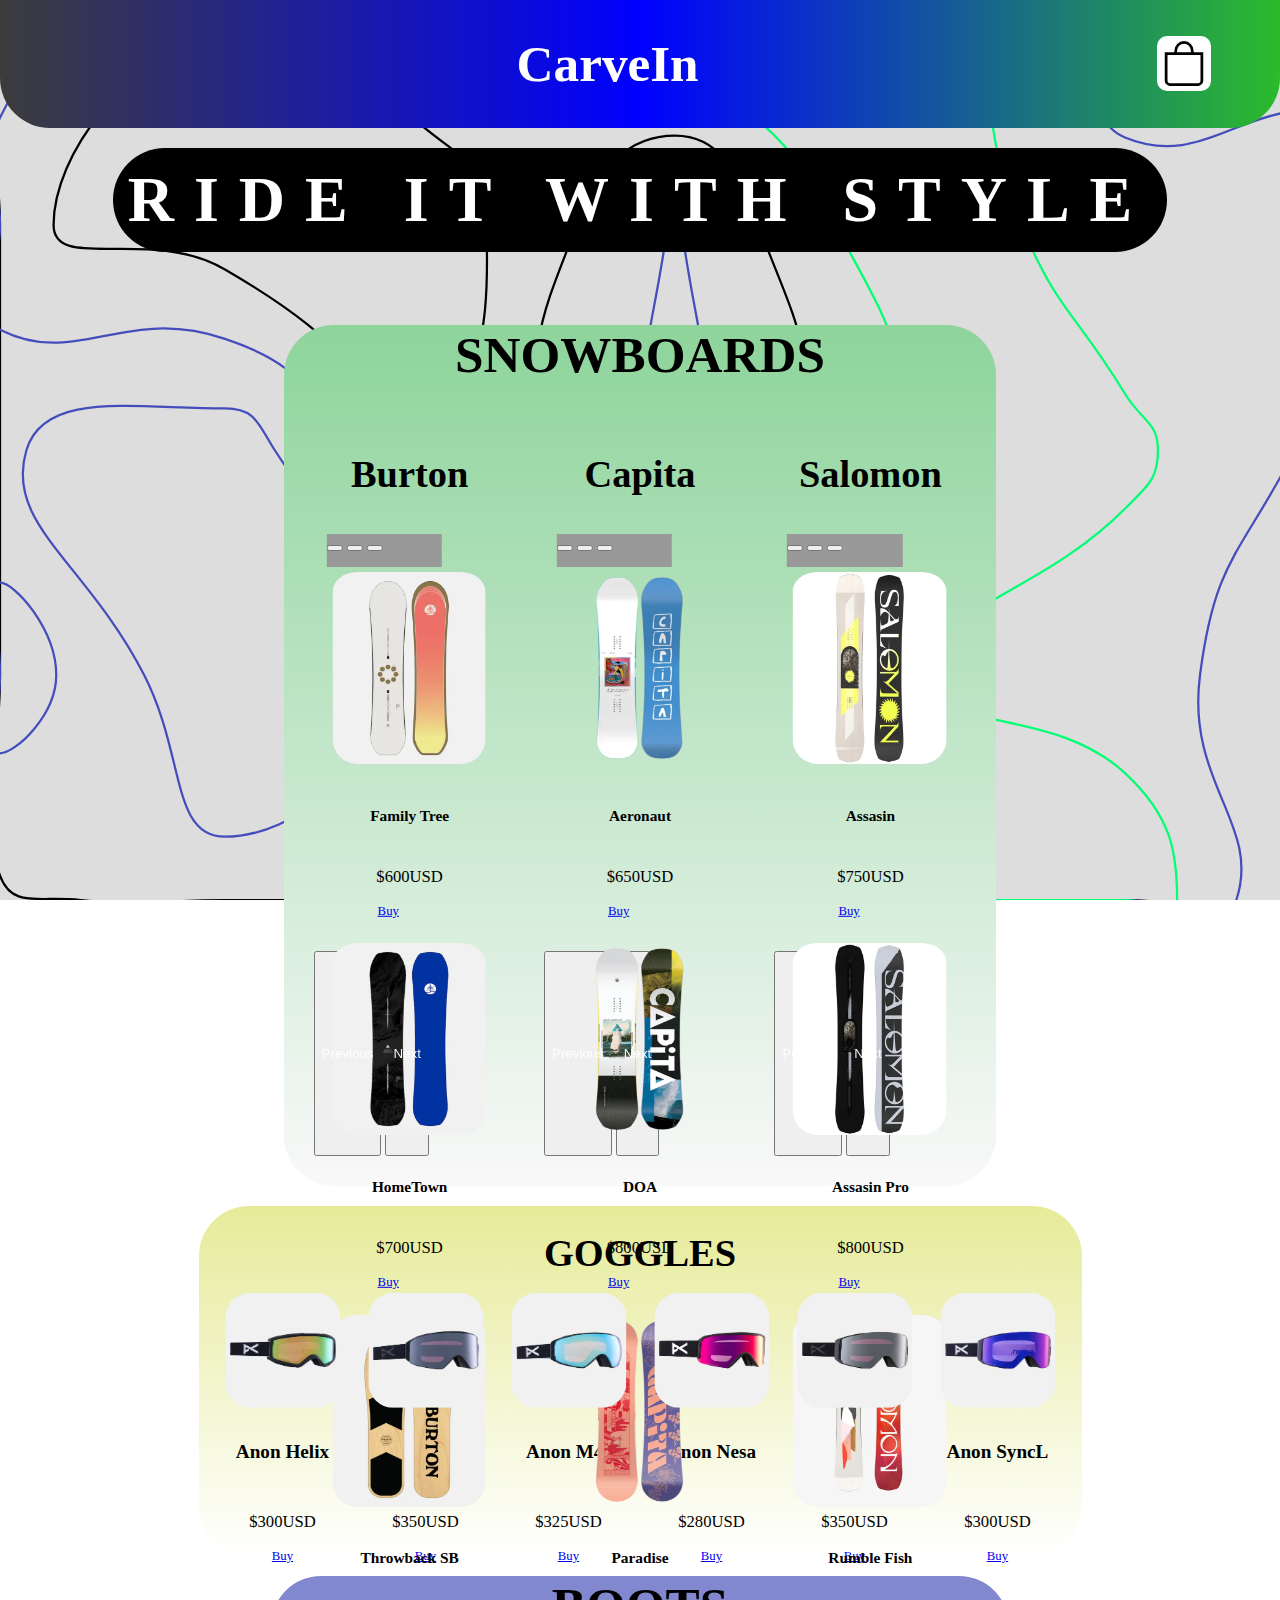
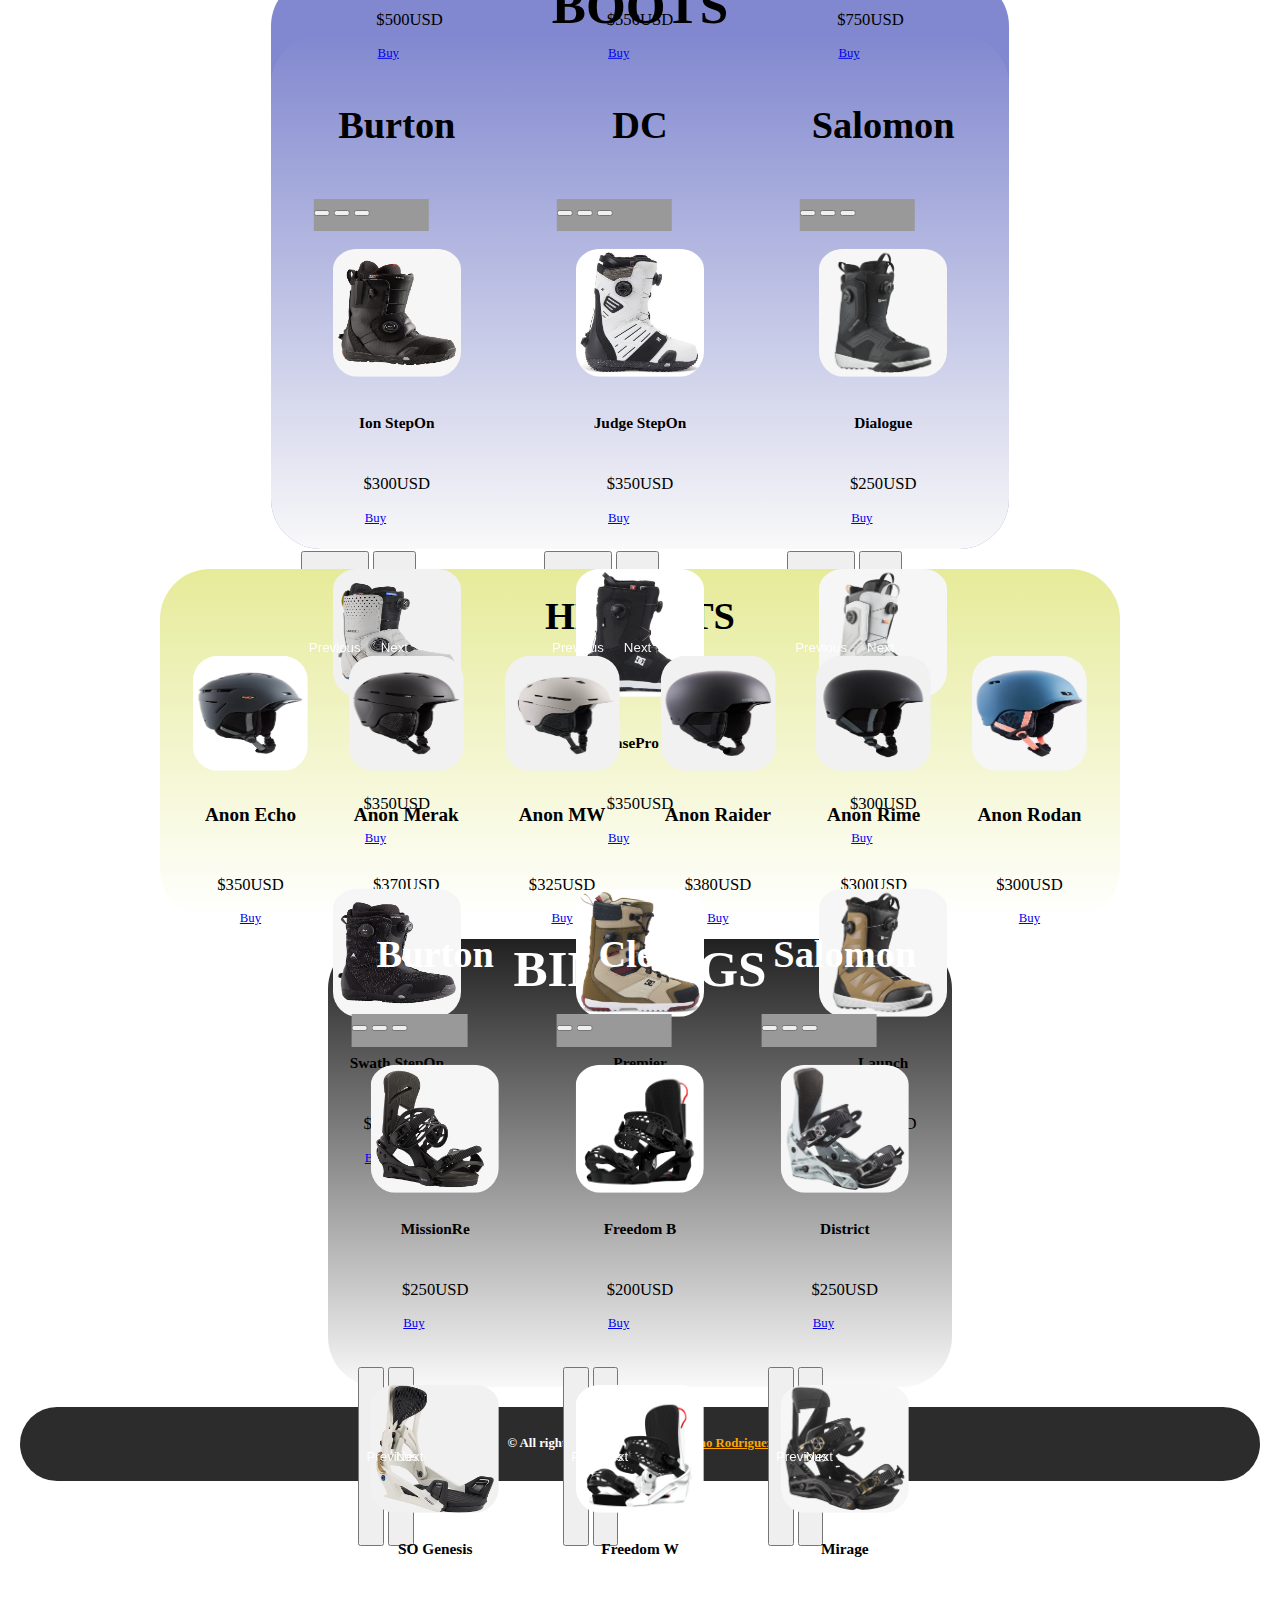
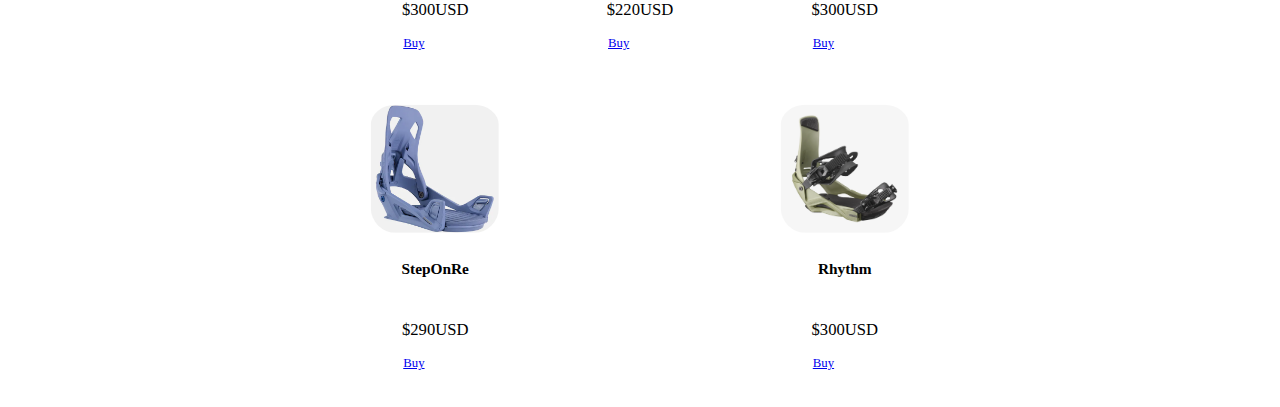
==== index.html @ 6661311c "Adittion of a cart price on cartInfo" ====
<!DOCTYPE html>
<html lang="en">
  <head>
    <meta charset="UTF-8" />
    <meta name="viewport" content="width=device-width, initial-scale=1.0" />
    <link href="https://cdn.jsdelivr.net/npm/bootstrap@5.3.2/dist/css/bootstrap.min.css" rel="stylesheet" integrity="sha384-T3c6CoIi6uLrA9TneNEoa7RxnatzjcDSCmG1MXxSR1GAsXEV/Dwwykc2MPK8M2HN" crossorigin="anonymous">
    <link rel="stylesheet" href="./css/style.css" />
    <title>CarveIn</title>
  </head>
  <body>
    <header>
      <h1>
        CarveIn
      </h1>
      <img id="cartBtn" type="button" src="images/icons/bag.svg" alt="">
      <div id="cartInfo" class="cart-container">
        <div>
          <h3>My Cart</h3>
          <h3 id="totalCartPrice"></h3>
          <button id="clearButton">Clear</button>
        </div>
        <ul id="cartList" class="carLst">
        </ul>
    </div>
    </header>

    <main>
      <h2 class="title">
        RIDE IT WITH STYLE
      </h2>
      <section class="snowboards">
        <h2>SNOWBOARDS</h2>
        <div class="brands">
          <div class="burtonSB">
            <h3>Burton</h3>
            <div id="carouselExampleIndicators" class="carousel slide">
              <div class="carousel-indicators">
                <button type="button" data-bs-target="#carouselExampleIndicators" data-bs-slide-to="0" class="active" aria-current="true" aria-label="Slide 1"></button>
                <button type="button" data-bs-target="#carouselExampleIndicators" data-bs-slide-to="1" aria-label="Slide 2"></button>
                <button type="button" data-bs-target="#carouselExampleIndicators" data-bs-slide-to="2" aria-label="Slide 3"></button>
              </div>
              <div class="carousel-inner">
                <div class="carousel-item active">
                  <div class="card" >
                    <img src="./images/Snowboards/Burton/burtonFamilyTreeGrillMaster.webp" class="card-img-top" alt="...">
                    <div class="card-body" id="Burton Family Tree Grill Master">
                      <h5 class="card-title">Family Tree</h5>
                      <p class="card-text" >$600USD</p>
                      <a href="#" class="btn btn-primary" onclick="addToCart(this)">Buy</a>
                    </div>
                  </div>
                </div>
                <div class="carousel-item">
                  <div class="card">
                    <img src="./images/Snowboards/Burton/burtonMysteryHometownHero.webp" class="card-img-top" alt="...">
                    <div class="card-body" id="Burton Mystery Hometown Hero">
                      <h5 class="card-title" >HomeTown</h5>
                      <p class="card-text" >$700USD</p>
                      <a href="#" class="btn btn-primary" onclick="addToCart(this)">Buy</a>
                    </div>
                  </div>
                </div>
                <div class="carousel-item">
                  <div class="card">
                    <img src="./images/Snowboards/Burton/burtonThrowbackSB.webp" class="card-img-top" alt="...">
                    <div class="card-body" id="Burton Throwback SB">
                      <h5 class="card-title">Throwback SB</h5>
                      <p class="card-text">$500USD</p>
                      <a href="#" class="btn btn-primary" onclick="addToCart(this)">Buy</a>
                    </div>
                  </div>
                </div>
              </div>
              <button class="carousel-control-prev" type="button" data-bs-target="#carouselExampleIndicators" data-bs-slide="prev">
                <span class="carousel-control-prev-icon" aria-hidden="true"></span>
                <span class="visually-hidden">Previous</span>
              </button>
              <button class="carousel-control-next" type="button" data-bs-target="#carouselExampleIndicators" data-bs-slide="next">
                <span class="carousel-control-next-icon" aria-hidden="true"></span>
                <span class="visually-hidden">Next</span>
              </button>
            </div>
          </div>
          <div class="capitaSB">
            <h3>Capita</h3>
            <div id="carouselExampleIndicators1" class="carousel slide">
              <div class="carousel-indicators">
                <button type="button" data-bs-target="#carouselExampleIndicators1" data-bs-slide-to="0" class="active" aria-current="true" aria-label="Slide 1"></button>
                <button type="button" data-bs-target="#carouselExampleIndicators1" data-bs-slide-to="1" aria-label="Slide 2"></button>
                <button type="button" data-bs-target="#carouselExampleIndicators1" data-bs-slide-to="2" aria-label="Slide 3"></button>
              </div>
              <div class="carousel-inner">
                <div class="carousel-item active">
                  <div class="card">
                    <img src="./images/Snowboards/Capita/capitaAeronaut.webp" class="card-img-top" alt="...">
                    <div class="card-body" id="Capita Aeronaut">
                      <h5 class="card-title">Aeronaut</h5>
                      <p class="card-text">$650USD</p>
                      <a href="#" class="btn btn-primary" onclick="addToCart(this)">Buy</a>
                    </div>
                  </div>
                </div>
                <div class="carousel-item">
                  <div class="card">
                    <img src="./images/Snowboards/Capita/capitaDOA.webp" class="card-img-top" alt="...">
                    <div class="card-body" id="Capita DOA">
                      <h5 class="card-title">DOA</h5>
                      <p class="card-text">$800USD</p>
                      <a href="#" class="btn btn-primary" onclick="addToCart(this)">Buy</a>
                    </div>
                  </div>
                </div>
                <div class="carousel-item">
                  <div class="card">
                    <img src="./images/Snowboards/Capita/capitaParadise.webp" class="card-img-top" alt="...">
                    <div class="card-body" id="Capita Paradise">
                      <h5 class="card-title">Paradise</h5>
                      <p class="card-text">$550USD</p>
                      <a href="#" class="btn btn-primary" onclick="addToCart(this)">Buy</a>
                    </div>
                  </div>
                </div>
              </div>
              <button class="carousel-control-prev" type="button" data-bs-target="#carouselExampleIndicators1" data-bs-slide="prev">
                <span class="carousel-control-prev-icon" aria-hidden="true"></span>
                <span class="visually-hidden">Previous</span>
              </button>
              <button class="carousel-control-next" type="button" data-bs-target="#carouselExampleIndicators1" data-bs-slide="next">
                <span class="carousel-control-next-icon" aria-hidden="true"></span>
                <span class="visually-hidden">Next</span>
              </button>
            </div>
          </div>
          <div class="salomonSB">
            <h3>Salomon</h3>
            <div id="carouselExampleIndicators2" class="carousel slide">
              <div class="carousel-indicators">
                <button type="button" data-bs-target="#carouselExampleIndicators2" data-bs-slide-to="0" class="active" aria-current="true" aria-label="Slide 1"></button>
                <button type="button" data-bs-target="#carouselExampleIndicators2" data-bs-slide-to="1" aria-label="Slide 2"></button>
                <button type="button" data-bs-target="#carouselExampleIndicators2" data-bs-slide-to="2" aria-label="Slide 3"></button>
              </div>
              <div class="carousel-inner">
                <div class="carousel-item active">
                  <div class="card">
                    <img src="./images/Snowboards/Salomon/salomonAssasin.webp" class="card-img-top" alt="...">
                    <div class="card-body" id="Salomon Assasin">
                      <h5 class="card-title">Assasin</h5>
                      <p class="card-text">$750USD</p>
                      <a href="#" class="btn btn-primary" onclick="addToCart(this)">Buy</a>
                    </div>
                  </div>
                </div>
                <div class="carousel-item">
                  <div class="card">
                    <img src="./images/Snowboards/Salomon/salomonAssasinPro.webp" class="card-img-top" alt="...">
                    <div class="card-body" id="Salomon Assasin Pro">
                      <h5 class="card-title">Assasin Pro</h5>
                      <p class="card-text">$800USD</p>
                      <a href="#" class="btn btn-primary" onclick="addToCart(this)">Buy</a>
                    </div>
                  </div>
                </div>
                <div class="carousel-item">
                  <div class="card">
                    <img src="./images/Snowboards/Salomon/salomonRumbleFish.webp" class="card-img-top" alt="...">
                    <div class="card-body" id="Salomon Rumble Fish">
                      <h5 class="card-title">Rumble Fish</h5>
                      <p class="card-text">$750USD</p>
                      <a href="#" class="btn btn-primary" onclick="addToCart(this)">Buy</a>
                    </div>
                  </div>
                </div>
              </div>
              <button class="carousel-control-prev" type="button" data-bs-target="#carouselExampleIndicators2" data-bs-slide="prev">
                <span class="carousel-control-prev-icon" aria-hidden="true"></span>
                <span class="visually-hidden">Previous</span>
              </button>
              <button class="carousel-control-next" type="button" data-bs-target="#carouselExampleIndicators2" data-bs-slide="next">
                <span class="carousel-control-next-icon" aria-hidden="true"></span>
                <span class="visually-hidden">Next</span>
              </button>
            </div>
          </div>
        </div>
        
      </section>

      <section class="goggles">
        <h2>GOGGLES</h2>
        <div class="brands">
          <div class="card">
            <img src="./images/Goggles/anonHelix.webp" class="card-img-top" alt="...">
            <div class="card-body" id="Anon Helix">
              <h5 class="card-title">Anon Helix</h5>
              <p class="card-text">$300USD</p>
              <a href="#" class="btn btn-primary" onclick="addToCart(this)">Buy</a>
            </div>
          </div>
          <div class="card">
            <img src="./images/Goggles/anonM4.webp" class="card-img-top" alt="...">
            <div class="card-body" id="Anon M4">
              <h5 class="card-title">Anon M4</h5>
              <p class="card-text">$350USD</p>
              <a href="#" class="btn btn-primary" onclick="addToCart(this)">Buy</a>
            </div>
          </div>
          <div class="card">
            <img src="./images/Goggles/anonM4s.webp" class="card-img-top" alt="...">
            <div class="card-body" id="Anon M4s">
              <h5 class="card-title">Anon M4s</h5>
              <p class="card-text">$325USD</p>
              <a href="#" class="btn btn-primary" onclick="addToCart(this)">Buy</a>
            </div>
          </div>
          <div class="card">
            <img src="./images/Goggles/anonNesa.webp" class="card-img-top" alt="...">
            <div class="card-body" id="Anon Nesa">
              <h5 class="card-title">Anon Nesa</h5>
              <p class="card-text">$280USD</p>
              <a href="#" class="btn btn-primary" onclick="addToCart(this)">Buy</a>
            </div>
          </div>
          <div class="card">
            <img src="./images/Goggles/anonSync.webp" class="card-img-top" alt="...">
            <div class="card-body" id="Anon Sync">
              <h5 class="card-title">Anon Sync</h5>
              <p class="card-text">$350USD</p>
              <a href="#" class="btn btn-primary" onclick="addToCart(this)">Buy</a>
            </div>
          </div>
          <div class="card">
            <img src="./images/Goggles/anonSyncLow.webp" class="card-img-top" alt="...">
            <div class="card-body" id="Anon SyncL">
              <h5 class="card-title">Anon SyncL</h5>
              <p class="card-text">$300USD</p>
              <a href="#" class="btn btn-primary" onclick="addToCart(this)">Buy</a>
            </div>
          </div>
        </div>
      </section>

      <section class="boots">
        <h2>BOOTS</h2>
        <div class="brands">
          <div class="burtonB">
            <h3>Burton</h3>
            <div id="carouselExampleIndicators3" class="carousel slide">
              <div class="carousel-indicators">
                <button type="button" data-bs-target="#carouselExampleIndicators3" data-bs-slide-to="0" class="active" aria-current="true" aria-label="Slide 1"></button>
                <button type="button" data-bs-target="#carouselExampleIndicators3" data-bs-slide-to="1" aria-label="Slide 2"></button>
                <button type="button" data-bs-target="#carouselExampleIndicators3" data-bs-slide-to="2" aria-label="Slide 3"></button>
              </div>
              <div class="carousel-inner">
                <div class="carousel-item active">
                  <div class="card">
                    <img src="./images/Boots/Burton/burtonIonStepOn.webp" class="card-img-top" alt="...">
                    <div class="card-body" id="Burton Ion StepOn">
                      <h5 class="card-title">Ion StepOn</h5>
                      <p class="card-text">$300USD</p>
                      <a href="#" class="btn btn-primary" onclick="addToCart(this)">Buy</a>
                    </div>
                  </div>
                </div>
                <div class="carousel-item">
                  <div class="card">
                    <img src="./images/Boots/Burton/burtonPhotonStepOn.webp" class="card-img-top" alt="...">
                    <div class="card-body" id="Burton Photon StepOn">
                      <h5 class="card-title">Photon SO</h5>
                      <p class="card-text">$350USD</p>
                      <a href="#" class="btn btn-primary" onclick="addToCart(this)">Buy</a>
                    </div>
                  </div>
                </div>
                <div class="carousel-item">
                  <div class="card">
                    <img src="./images/Boots/Burton/burtonSwathStepOn.webp" class="card-img-top" alt="...">
                    <div class="card-body" id="Burton Swath StepOn">
                      <h5 class="card-title">Swath StepOn</h5>
                      <p class="card-text">$290USD</p>
                      <a href="#" class="btn btn-primary" onclick="addToCart(this)">Buy</a>
                    </div>
                  </div>
                </div>
              </div>
              <button class="carousel-control-prev" type="button" data-bs-target="#carouselExampleIndicators3" data-bs-slide="prev">
                <span class="carousel-control-prev-icon" aria-hidden="true"></span>
                <span class="visually-hidden">Previous</span>
              </button>
              <button class="carousel-control-next" type="button" data-bs-target="#carouselExampleIndicators3" data-bs-slide="next">
                <span class="carousel-control-next-icon" aria-hidden="true"></span>
                <span class="visually-hidden">Next</span>
              </button>
            </div>
          </div>
          <div class="dcB">
            <h3>DC</h3>
            <div id="carouselExampleIndicators5" class="carousel slide">
              <div class="carousel-indicators">
                <button type="button" data-bs-target="#carouselExampleIndicators5" data-bs-slide-to="0" class="active" aria-current="true" aria-label="Slide 1"></button>
                <button type="button" data-bs-target="#carouselExampleIndicators5" data-bs-slide-to="1" aria-label="Slide 2"></button>
                <button type="button" data-bs-target="#carouselExampleIndicators5" data-bs-slide-to="2" aria-label="Slide 3"></button>
              </div>
              <div class="carousel-inner">
                <div class="carousel-item active">
                  <div class="card">
                    <img src="./images/Boots/DC/dcJudgeStepOn.jpg" class="card-img-top" alt="...">
                    <div class="card-body" id="DC Judge StepOn">
                      <h5 class="card-title">Judge StepOn</h5>
                      <p class="card-text">$350USD</p>
                      <a href="#" class="btn btn-primary" onclick="addToCart(this)">Buy</a>
                    </div>
                  </div>
                </div>
                <div class="carousel-item">
                  <div class="card">
                    <img src="./images/Boots/DC/dcPhaseProStepOn.jpg" class="card-img-top" alt="...">
                    <div class="card-body" id="DC PhasePro StepOn">
                      <h5 class="card-title">PhasePro SO</h5>
                      <p class="card-text">$350USD</p>
                      <a href="#" class="btn btn-primary" onclick="addToCart(this)">Buy</a>
                    </div>
                  </div>
                </div>
                <div class="carousel-item">
                  <div class="card">
                    <img src="./images/Boots/DC/dcPremierHybrid.jpg" class="card-img-top" alt="...">
                    <div class="card-body" id="DC Premier Hybrid">
                      <h5 class="card-title">Premier</h5>
                      <p class="card-text">$300USD</p>
                      <a href="#" class="btn btn-primary" onclick="addToCart(this)">Buy</a>
                    </div>
                  </div>
                </div>
              </div>
              <button class="carousel-control-prev" type="button" data-bs-target="#carouselExampleIndicators5" data-bs-slide="prev">
                <span class="carousel-control-prev-icon" aria-hidden="true"></span>
                <span class="visually-hidden">Previous</span>
              </button>
              <button class="carousel-control-next" type="button" data-bs-target="#carouselExampleIndicators5" data-bs-slide="next">
                <span class="carousel-control-next-icon" aria-hidden="true"></span>
                <span class="visually-hidden">Next</span>
              </button>
            </div>
          </div>
          <div class="salomonB">
            <h3>Salomon</h3>
            <div id="carouselExampleIndicators6" class="carousel slide">
              <div class="carousel-indicators">
                <button type="button" data-bs-target="#carouselExampleIndicators6" data-bs-slide-to="0" class="active" aria-current="true" aria-label="Slide 1"></button>
                <button type="button" data-bs-target="#carouselExampleIndicators6" data-bs-slide-to="1" aria-label="Slide 2"></button>
                <button type="button" data-bs-target="#carouselExampleIndicators6" data-bs-slide-to="2" aria-label="Slide 3"></button>
              </div>
              <div class="carousel-inner">
                <div class="carousel-item active">
                  <div class="card" >
                    <img src="./images/Boots/Salomon/salomonDialogue.webp" class="card-img-top" alt="...">
                    <div class="card-body" id="Salomon Dialogue">
                      <h5 class="card-title">Dialogue</h5>
                      <p class="card-text">$250USD</p>
                      <a href="#" class="btn btn-primary" onclick="addToCart(this)">Buy</a>
                    </div>
                  </div>
                </div>
                <div class="carousel-item">
                  <div class="card">
                    <img src="./images/Boots/Salomon/salomonDialogueDual.webp" class="card-img-top" alt="...">
                    <div class="card-body" id="Salomon Dialogue Dual">
                      <h5 class="card-title">Dialogue Dual</h5>
                      <p class="card-text">$300USD</p>
                      <a href="#" class="btn btn-primary" onclick="addToCart(this)">Buy</a>
                    </div>
                  </div>
                </div>
                <div class="carousel-item">
                  <div class="card">
                    <img src="./images/Boots/Salomon/salomonLaunch.webp" class="card-img-top" alt="...">
                    <div class="card-body" id="Salomon Launch">
                      <h5 class="card-title">Launch</h5>
                      <p class="card-text">$350USD</p>
                      <a href="#" class="btn btn-primary" onclick="addToCart(this)">Buy</a>
                    </div>
                  </div>
                </div>
              </div>
              <button class="carousel-control-prev" type="button" data-bs-target="#carouselExampleIndicators6" data-bs-slide="prev">
                <span class="carousel-control-prev-icon" aria-hidden="true"></span>
                <span class="visually-hidden">Previous</span>
              </button>
              <button class="carousel-control-next" type="button" data-bs-target="#carouselExampleIndicators6" data-bs-slide="next">
                <span class="carousel-control-next-icon" aria-hidden="true"></span>
                <span class="visually-hidden">Next</span>
              </button>
            </div>
          </div>
        </div>
      </section>

      <section class="helmets">
        <h2>HELMETS</h2>
        <div class="brands">
          <div class="card">
            <img src="./images/Helmets/anonEcho.webp" class="card-img-top" alt="...">
            <div class="card-body" id="Anon Echo">
              <h5 class="card-title">Anon Echo</h5>
              <p class="card-text">$350USD</p>
              <a href="#" class="btn btn-primary" onclick="addToCart(this)">Buy</a>
            </div>
          </div>
          <div class="card">
            <img src="./images/Helmets/anonMerak.webp" class="card-img-top" alt="...">
            <div class="card-body" id="Anon Merak">
              <h5 class="card-title">Anon Merak</h5>
              <p class="card-text">$370USD</p>
              <a href="#" class="btn btn-primary" onclick="addToCart(this)">Buy</a>
            </div>
          </div>
          <div class="card">
            <img src="./images/Helmets/anonMerakWavecel.webp" class="card-img-top" alt="...">
            <div class="card-body" id="Anon Merak Wavecel">
              <h5 class="card-title">Anon MW</h5>
              <p class="card-text">$325USD</p>
              <a href="#" class="btn btn-primary" onclick="addToCart(this)">Buy</a>
            </div>
          </div>
          <div class="card">
            <img src="./images/Helmets/anonRaider.webp" class="card-img-top" alt="...">
            <div class="card-body" id="Anon Raider">
              <h5 class="card-title">Anon Raider</h5>
              <p class="card-text">$380USD</p>
              <a href="#" class="btn btn-primary" onclick="addToCart(this)">Buy</a>
            </div>
          </div>
          <div class="card">
            <img src="./images/Helmets/anonRime.webp" class="card-img-top" alt="...">
            <div class="card-body" id="Anon Rime">
              <h5 class="card-title">Anon Rime</h5>
              <p class="card-text">$300USD</p>
              <a href="#" class="btn btn-primary" onclick="addToCart(this)">Buy</a>
            </div>
          </div>
          <div class="card">
            <img src="./images/Helmets/anonRodan.webp" class="card-img-top" alt="...">
            <div class="card-body" id="Anon Rodan">
              <h5 class="card-title">Anon Rodan</h5>
              <p class="card-text">$300USD</p>
              <a href="#" class="btn btn-primary" onclick="addToCart(this)">Buy</a>
            </div>
          </div>
        </div>
      </section>

      <section class="bindings">
        <h2>BINDINGS</h2>
        <div class="brands">
          <div class="burtonBi">
            <h3>Burton</h3>
            <div id="carouselExampleIndicators7" class="carousel slide">
              <div class="carousel-indicators">
                <button type="button" data-bs-target="#carouselExampleIndicators7" data-bs-slide-to="0" class="active" aria-current="true" aria-label="Slide 1"></button>
                <button type="button" data-bs-target="#carouselExampleIndicators7" data-bs-slide-to="1" aria-label="Slide 2"></button>
                <button type="button" data-bs-target="#carouselExampleIndicators7" data-bs-slide-to="2" aria-label="Slide 3"></button>
              </div>
              <div class="carousel-inner">
                <div class="carousel-item active">
                  <div class="card">
                    <img src="./images/Bindings/Burton/burtonMissionRe.webp" class="card-img-top" alt="...">
                    <div class="card-body" id="Burton MissionRe">
                      <h5 class="card-title">MissionRe</h5>
                      <p class="card-text">$250USD</p>
                      <a href="#" class="btn btn-primary" onclick="addToCart(this)">Buy</a>
                    </div>
                  </div>
                </div>
                <div class="carousel-item">
                  <div class="card">
                    <img src="./images/Bindings/Burton/burtonStepOnGenesis.webp" class="card-img-top" alt="...">
                    <div class="card-body" id="Burton StepOn Genesis">
                      <h5 class="card-title">SO Genesis</h5>
                      <p class="card-text">$300USD</p>
                      <a href="#" class="btn btn-primary" onclick="addToCart(this)">Buy</a>
                    </div>
                  </div>
                </div>
                <div class="carousel-item">
                  <div class="card" >
                    <img src="./images/Bindings/Burton/burtonStepOnRe.webp" class="card-img-top" alt="...">
                    <div class="card-body" id="Burton StepOn Re">
                      <h5 class="card-title">StepOnRe</h5>
                      <p class="card-text">$290USD</p>
                      <a href="#" class="btn btn-primary" onclick="addToCart(this)">Buy</a>
                    </div>
                  </div>
                </div>
              </div>
              <button class="carousel-control-prev" type="button" data-bs-target="#carouselExampleIndicators7" data-bs-slide="prev">
                <span class="carousel-control-prev-icon" aria-hidden="true"></span>
                <span class="visually-hidden">Previous</span>
              </button>
              <button class="carousel-control-next" type="button" data-bs-target="#carouselExampleIndicators7" data-bs-slide="next">
                <span class="carousel-control-next-icon" aria-hidden="true"></span>
                <span class="visually-hidden">Next</span>
              </button>
            </div>
          </div>
          <div class="clewBi">
            <h3>Clew</h3>
            <div id="carouselExampleIndicators8" class="carousel slide">
              <div class="carousel-indicators">
                <button type="button" data-bs-target="#carouselExampleIndicators8" data-bs-slide-to="0" class="active" aria-current="true" aria-label="Slide 1"></button>
                <button type="button" data-bs-target="#carouselExampleIndicators8" data-bs-slide-to="1" aria-label="Slide 2"></button>
              </div>
              <div class="carousel-inner">
                <div class="carousel-item active">
                  <div class="card">
                    <img src="./images/Bindings/Clew/clewFreedomBlack.webp" class="card-img-top" alt="...">
                    <div class="card-body" id="Clew Freedom Black">
                      <h5 class="card-title">Freedom B</h5>
                      <p class="card-text">$200USD</p>
                      <a href="#" class="btn btn-primary" onclick="addToCart(this)">Buy</a>
                    </div>
                  </div>
                </div>
                <div class="carousel-item">
                  <div class="card">
                    <img src="./images/Bindings/Clew/clewFreedomWhite.webp" class="card-img-top" alt="...">
                    <div class="card-body" id="Clew Freedom White">
                      <h5 class="card-title">Freedom W</h5>
                      <p class="card-text">$220USD</p>
                      <a href="#" class="btn btn-primary" onclick="addToCart(this)">Buy</a>
                    </div>
                  </div>
                </div>
              </div>
              <button class="carousel-control-prev" type="button" data-bs-target="#carouselExampleIndicators8" data-bs-slide="prev">
                <span class="carousel-control-prev-icon" aria-hidden="true"></span>
                <span class="visually-hidden">Previous</span>
              </button>
              <button class="carousel-control-next" type="button" data-bs-target="#carouselExampleIndicators8" data-bs-slide="next">
                <span class="carousel-control-next-icon" aria-hidden="true"></span>
                <span class="visually-hidden">Next</span>
              </button>
            </div>
          </div>
          <div class="salomonBi">
            <h3>Salomon</h3>
            <div id="carouselExampleIndicators9" class="carousel slide">
              <div class="carousel-indicators">
                <button type="button" data-bs-target="#carouselExampleIndicators9" data-bs-slide-to="0" class="active" aria-current="true" aria-label="Slide 1"></button>
                <button type="button" data-bs-target="#carouselExampleIndicators9" data-bs-slide-to="1" aria-label="Slide 2"></button>
                <button type="button" data-bs-target="#carouselExampleIndicators9" data-bs-slide-to="2" aria-label="Slide 3"></button>
              </div>
              <div class="carousel-inner">
                <div class="carousel-item active">
                  <div class="card" >
                    <img src="./images/Bindings/Salomon/salomonDistrict.webp" class="card-img-top" alt="...">
                    <div class="card-body" id="Salomon District">
                      <h5 class="card-title">District</h5>
                      <p class="card-text">$250USD</p>
                      <a href="#" class="btn btn-primary" onclick="addToCart(this)">Buy</a>
                    </div>
                  </div>
                </div>
                <div class="carousel-item">
                  <div class="card">
                    <img src="./images/Bindings/Salomon/salomonMirage.webp" class="card-img-top" alt="...">
                    <div class="card-body" id="Salomon Mirage">
                      <h5 class="card-title">Mirage</h5>
                      <p class="card-text">$300USD</p>
                      <a href="#" class="btn btn-primary" onclick="addToCart(this)">Buy</a>
                    </div>
                  </div>
                </div>
                <div class="carousel-item">
                  <div class="card">
                    <img src="./images/Bindings/Salomon/salomonRhythm.webp" class="card-img-top" alt="...">
                    <div class="card-body" id="Salomon Rhythm">
                      <h5 class="card-title">Rhythm</h5>
                      <p class="card-text">$300USD</p>
                      <a href="#" class="btn btn-primary" onclick="addToCart(this)">Buy</a>
                    </div>
                  </div>
                </div>
              </div>
              <button class="carousel-control-prev" type="button" data-bs-target="#carouselExampleIndicators9" data-bs-slide="prev">
                <span class="carousel-control-prev-icon" aria-hidden="true"></span>
                <span class="visually-hidden">Previous</span>
              </button>
              <button class="carousel-control-next" type="button" data-bs-target="#carouselExampleIndicators9" data-bs-slide="next">
                <span class="carousel-control-next-icon" aria-hidden="true"></span>
                <span class="visually-hidden">Next</span>
              </button>
            </div>
          </div>
        </div>
      </section>
    </main>

    <footer>
      <div>
        <h6>© All rights reserved 2024, <a href="https://www.instagram.com/guille.rod.11/"> Guillermo Rodriguez</a></h6>
      </div>
      
    </footer>
    
    <script src="https://cdn.jsdelivr.net/npm/bootstrap@5.3.2/dist/js/bootstrap.bundle.min.js" integrity="sha384-C6RzsynM9kWDrMNeT87bh95OGNyZPhcTNXj1NW7RuBCsyN/o0jlpcV8Qyq46cDfL" crossorigin="anonymous"></script>
    <script src="./js/index.js"></script>
  </body>
</html>
---- css/style.css ----
body {
  margin: 0;
  padding: 0;
  box-sizing: border-box;
  background: url("../../images/circles.svg");
  background-attachment: fixed;
  background-size: cover;
}
body header {
  border-bottom-left-radius: 50px;
  border-bottom-right-radius: 50px;
  background: linear-gradient(to left, rgb(43, 187, 43), blue, rgb(60, 60, 60));
  display: flex;
  flex-direction: row;
  justify-content: center;
  align-items: center;
  flex-wrap: nowrap;
  gap: 10px;
}
body header h1 {
  text-align: center;
  font-size: 4vw;
  color: white;
}
body header img {
  background-color: white;
  border-radius: 10px;
  padding: 5px;
  transform: translateX(35vw);
  width: 3.5vw;
  height: 3.5vw;
}
body header .cart-container {
  z-index: 9999;
  position: fixed;
  overflow-y: scroll;
  box-shadow: 0 0 10px rgba(0, 0, 0, 0.1);
  transform: translate(30vw, 10.5vw);
  border-radius: 25px;
  background-color: rgb(175, 174, 174);
  width: 350px;
  height: 15vw;
  display: flex;
  flex-direction: column;
  justify-content: center;
  align-items: center;
  flex-wrap: nowrap;
  gap: 2px;
  display: none;
}
body header .cart-container div {
  display: flex;
  flex-direction: row;
  justify-content: space-between;
  align-items: center;
  flex-wrap: nowrap;
  gap: 10px;
  padding: 10px;
}
body header .cart-container div button {
  border-radius: 10px;
  border-style: groove;
  background-color: black;
  color: white;
  font-weight: bolder;
  border-color: white;
  padding: 5px;
}
body header .cart-container ul {
  padding-left: 10px;
  padding-right: 10px;
  list-style-type: none;
}
body main {
  display: flex;
  flex-direction: column;
  justify-content: center;
  align-items: center;
  flex-wrap: nowrap;
  gap: 20px;
}
body main .title {
  margin-top: 20px;
  letter-spacing: 20px;
  font-size: 5vw;
  color: white;
  background-color: black;
  border-radius: 100px;
  padding: 15px;
}
body main .snowboards {
  background: linear-gradient(rgb(141, 212, 155), rgb(249, 249, 249));
  border-radius: 50px;
}
body main .snowboards h2 {
  text-align: center;
  font-size: 4vw;
  margin: 0px;
}
body main .snowboards .brands {
  display: flex;
  flex-direction: row;
  justify-content: center;
  align-items: center;
  flex-wrap: nowrap;
  gap: 3vw;
  padding: 30px;
  border-radius: 50px;
}
body main .snowboards .brands .burtonSB, body main .snowboards .brands .salomonSB, body main .snowboards .brands .capitaSB {
  display: flex;
  flex-direction: column;
  justify-content: center;
  align-items: center;
  flex-wrap: nowrap;
  gap: 0px;
}
body main .snowboards .brands .burtonSB h3, body main .snowboards .brands .salomonSB h3, body main .snowboards .brands .capitaSB h3 {
  justify-content: center;
  font-size: 3vw;
}
body main .snowboards .brands .burtonSB .carousel, body main .snowboards .brands .salomonSB .carousel, body main .snowboards .brands .capitaSB .carousel {
  align-items: center;
}
body main .snowboards .brands .burtonSB .carousel .carousel-control-next, body main .snowboards .brands .burtonSB .carousel .carousel-control-prev, body main .snowboards .brands .salomonSB .carousel .carousel-control-next, body main .snowboards .brands .salomonSB .carousel .carousel-control-prev, body main .snowboards .brands .capitaSB .carousel .carousel-control-next, body main .snowboards .brands .capitaSB .carousel .carousel-control-prev {
  height: 15vw;
}
body main .snowboards .brands .burtonSB .carousel .carousel-control-next span, body main .snowboards .brands .burtonSB .carousel .carousel-control-prev span, body main .snowboards .brands .salomonSB .carousel .carousel-control-next span, body main .snowboards .brands .salomonSB .carousel .carousel-control-prev span, body main .snowboards .brands .capitaSB .carousel .carousel-control-next span, body main .snowboards .brands .capitaSB .carousel .carousel-control-prev span {
  filter: invert(200%);
}
body main .snowboards .brands .burtonSB .carousel .carousel-indicators, body main .snowboards .brands .salomonSB .carousel .carousel-indicators, body main .snowboards .brands .capitaSB .carousel .carousel-indicators {
  transform: translateX(1vw);
  bottom: 7.8vw;
  background-color: #999;
  width: 9vw;
  height: 1vw;
  padding-bottom: 20px;
}
body main .snowboards .brands .burtonSB .carousel .carousel-inner, body main .snowboards .brands .salomonSB .carousel .carousel-inner, body main .snowboards .brands .capitaSB .carousel .carousel-inner {
  width: 15vw;
  height: 25vw;
}
body main .snowboards .brands .burtonSB .carousel .carousel-inner .carousel-item .card, body main .snowboards .brands .salomonSB .carousel .carousel-inner .carousel-item .card, body main .snowboards .brands .capitaSB .carousel .carousel-inner .carousel-item .card {
  width: auto;
  height: 25vw;
  border-radius: 25px;
  gap: 5px;
}
body main .snowboards .brands .burtonSB .carousel .carousel-inner .carousel-item .card img, body main .snowboards .brands .salomonSB .carousel .carousel-inner .carousel-item .card img, body main .snowboards .brands .capitaSB .carousel .carousel-inner .carousel-item .card img {
  width: 12vw;
  height: 15vw;
  border-radius: 25px;
  padding-top: 5px;
  transform: translateX(1.45vw);
}
body main .snowboards .brands .burtonSB .carousel .carousel-inner .carousel-item .card .card-body, body main .snowboards .brands .salomonSB .carousel .carousel-inner .carousel-item .card .card-body, body main .snowboards .brands .capitaSB .carousel .carousel-inner .carousel-item .card .card-body {
  display: flex;
  flex-direction: column;
  justify-content: center;
  align-items: center;
  flex-wrap: nowrap;
  gap: auto;
}
body main .snowboards .brands .burtonSB .carousel .carousel-inner .carousel-item .card .card-body .card-title, body main .snowboards .brands .salomonSB .carousel .carousel-inner .carousel-item .card .card-body .card-title, body main .snowboards .brands .capitaSB .carousel .carousel-inner .carousel-item .card .card-body .card-title {
  font-size: 1.2vw;
  text-align: center;
}
body main .snowboards .brands .burtonSB .carousel .carousel-inner .carousel-item .card .card-body .card-text, body main .snowboards .brands .salomonSB .carousel .carousel-inner .carousel-item .card .card-body .card-text, body main .snowboards .brands .capitaSB .carousel .carousel-inner .carousel-item .card .card-body .card-text {
  font-size: 1.3vw;
}
body main .snowboards .brands .burtonSB .carousel .carousel-inner .carousel-item .card .card-body .btn, body main .snowboards .brands .salomonSB .carousel .carousel-inner .carousel-item .card .card-body .btn, body main .snowboards .brands .capitaSB .carousel .carousel-inner .carousel-item .card .card-body .btn {
  font-size: 1vw;
  width: 5vw;
  align-items: center;
}
body main .bindings {
  background: linear-gradient(rgb(33, 33, 33), rgb(249, 249, 249));
  border-radius: 50px;
  width: auto;
  height: 32vw;
}
body main .bindings h2 {
  color: white;
  text-align: center;
  font-size: 4vw;
  margin: 0px;
}
body main .bindings .brands {
  display: flex;
  flex-direction: row;
  justify-content: center;
  align-items: center;
  flex-wrap: nowrap;
  gap: 4vw;
  padding: 30px;
  border-radius: 50px;
  background: transparent;
  width: auto;
  height: 20vw;
  transform: translateY(5vw);
}
body main .bindings .brands .burtonBi, body main .bindings .brands .clewBi, body main .bindings .brands .salomonBi {
  display: flex;
  flex-direction: column;
  justify-content: center;
  align-items: center;
  flex-wrap: nowrap;
  gap: 0px;
}
body main .bindings .brands .burtonBi h3, body main .bindings .brands .clewBi h3, body main .bindings .brands .salomonBi h3 {
  color: white;
  justify-content: center;
  font-size: 3vw;
}
body main .bindings .brands .burtonBi .carousel, body main .bindings .brands .clewBi .carousel, body main .bindings .brands .salomonBi .carousel {
  align-items: center;
}
body main .bindings .brands .burtonBi .carousel .carousel-control-next, body main .bindings .brands .burtonBi .carousel .carousel-control-prev, body main .bindings .brands .clewBi .carousel .carousel-control-next, body main .bindings .brands .clewBi .carousel .carousel-control-prev, body main .bindings .brands .salomonBi .carousel .carousel-control-next, body main .bindings .brands .salomonBi .carousel .carousel-control-prev {
  width: 2vw;
  height: 12vw;
}
body main .bindings .brands .burtonBi .carousel .carousel-control-next span, body main .bindings .brands .burtonBi .carousel .carousel-control-prev span, body main .bindings .brands .clewBi .carousel .carousel-control-next span, body main .bindings .brands .clewBi .carousel .carousel-control-prev span, body main .bindings .brands .salomonBi .carousel .carousel-control-next span, body main .bindings .brands .salomonBi .carousel .carousel-control-prev span {
  filter: invert(200%);
}
body main .bindings .brands .burtonBi .carousel .carousel-indicators, body main .bindings .brands .clewBi .carousel .carousel-indicators, body main .bindings .brands .salomonBi .carousel .carousel-indicators {
  transform: translateX(-0.5vw);
  bottom: 11vw;
  padding-bottom: 20px;
  background-color: #999;
  width: 9vw;
  height: 1vw;
}
body main .bindings .brands .burtonBi .carousel .carousel-inner, body main .bindings .brands .clewBi .carousel .carousel-inner, body main .bindings .brands .salomonBi .carousel .carousel-inner {
  width: 12vw;
  height: 25vw;
}
body main .bindings .brands .burtonBi .carousel .carousel-inner .carousel-item .card, body main .bindings .brands .clewBi .carousel .carousel-inner .carousel-item .card, body main .bindings .brands .salomonBi .carousel .carousel-inner .carousel-item .card {
  width: 12vw;
  height: 22vw;
  gap: 20px;
  border-radius: 25px;
}
body main .bindings .brands .burtonBi .carousel .carousel-inner .carousel-item .card img, body main .bindings .brands .clewBi .carousel .carousel-inner .carousel-item .card img, body main .bindings .brands .salomonBi .carousel .carousel-inner .carousel-item .card img {
  border-radius: 25px;
  width: 10vw;
  height: 10vw;
  transform: translate(1vw, 1vw);
  padding-top: 5px;
  object-fit: cover;
}
body main .bindings .brands .burtonBi .carousel .carousel-inner .carousel-item .card .card-body, body main .bindings .brands .clewBi .carousel .carousel-inner .carousel-item .card .card-body, body main .bindings .brands .salomonBi .carousel .carousel-inner .carousel-item .card .card-body {
  display: flex;
  flex-direction: column;
  justify-content: center;
  align-items: center;
  flex-wrap: nowrap;
  gap: auto;
  transform: translateY(10px);
}
body main .bindings .brands .burtonBi .carousel .carousel-inner .carousel-item .card .card-body .card-title, body main .bindings .brands .clewBi .carousel .carousel-inner .carousel-item .card .card-body .card-title, body main .bindings .brands .salomonBi .carousel .carousel-inner .carousel-item .card .card-body .card-title {
  font-size: 1.2vw;
  text-align: center;
}
body main .bindings .brands .burtonBi .carousel .carousel-inner .carousel-item .card .card-body .card-text, body main .bindings .brands .clewBi .carousel .carousel-inner .carousel-item .card .card-body .card-text, body main .bindings .brands .salomonBi .carousel .carousel-inner .carousel-item .card .card-body .card-text {
  font-size: 1.3vw;
}
body main .bindings .brands .burtonBi .carousel .carousel-inner .carousel-item .card .card-body .btn, body main .bindings .brands .clewBi .carousel .carousel-inner .carousel-item .card .card-body .btn, body main .bindings .brands .salomonBi .carousel .carousel-inner .carousel-item .card .card-body .btn {
  font-size: 1vw;
  width: 5vw;
  align-items: center;
}
body main .boots {
  background-color: rgb(129, 136, 207);
  border-radius: 50px;
}
body main .boots h2 {
  text-align: center;
  font-size: 4vw;
  margin: 0px;
}
body main .boots .brands {
  background: linear-gradient(rgb(129, 136, 207), rgb(249, 249, 249));
  display: flex;
  flex-direction: row;
  justify-content: center;
  align-items: center;
  flex-wrap: nowrap;
  gap: 4vw;
  padding: 30px;
  border-radius: 50px;
}
body main .boots .brands .burtonB, body main .boots .brands .salomonB, body main .boots .brands .dcB {
  display: flex;
  flex-direction: column;
  justify-content: center;
  align-items: center;
  flex-wrap: nowrap;
  gap: 1vw;
}
body main .boots .brands .burtonB h3, body main .boots .brands .salomonB h3, body main .boots .brands .dcB h3 {
  justify-content: center;
  font-size: 3vw;
}
body main .boots .brands .burtonB .carousel, body main .boots .brands .salomonB .carousel, body main .boots .brands .dcB .carousel {
  width: 15vw;
  height: 22vw;
  align-items: center;
}
body main .boots .brands .burtonB .carousel .carousel-control-next, body main .boots .brands .burtonB .carousel .carousel-control-prev, body main .boots .brands .salomonB .carousel .carousel-control-next, body main .boots .brands .salomonB .carousel .carousel-control-prev, body main .boots .brands .dcB .carousel .carousel-control-next, body main .boots .brands .dcB .carousel .carousel-control-prev {
  height: 15vw;
}
body main .boots .brands .burtonB .carousel .carousel-control-next span, body main .boots .brands .burtonB .carousel .carousel-control-prev span, body main .boots .brands .salomonB .carousel .carousel-control-next span, body main .boots .brands .salomonB .carousel .carousel-control-prev span, body main .boots .brands .dcB .carousel .carousel-control-next span, body main .boots .brands .dcB .carousel .carousel-control-prev span {
  filter: invert(200%);
}
body main .boots .brands .burtonB .carousel .carousel-indicators, body main .boots .brands .salomonB .carousel .carousel-indicators, body main .boots .brands .dcB .carousel .carousel-indicators {
  width: 9vw;
  height: 1vw;
  transform: translateX(1vw);
  bottom: 7.5vw;
  padding-bottom: 20px;
  background-color: #999;
}
body main .boots .brands .burtonB .carousel .carousel-inner, body main .boots .brands .salomonB .carousel .carousel-inner, body main .boots .brands .dcB .carousel .carousel-inner {
  width: 15vw;
  height: 25vw;
}
body main .boots .brands .burtonB .carousel .carousel-inner .carousel-item .card, body main .boots .brands .salomonB .carousel .carousel-inner .carousel-item .card, body main .boots .brands .dcB .carousel .carousel-inner .carousel-item .card {
  width: auto;
  height: 22vw;
  border-radius: 25px;
  gap: 5px;
}
body main .boots .brands .burtonB .carousel .carousel-inner .carousel-item .card img, body main .boots .brands .salomonB .carousel .carousel-inner .carousel-item .card img, body main .boots .brands .dcB .carousel .carousel-inner .carousel-item .card img {
  border-radius: 25px;
  width: 10vw;
  height: 10vw;
  transform: translate(2.5vw, 1vw);
  padding-top: 5px;
}
body main .boots .brands .burtonB .carousel .carousel-inner .carousel-item .card .card-body, body main .boots .brands .salomonB .carousel .carousel-inner .carousel-item .card .card-body, body main .boots .brands .dcB .carousel .carousel-inner .carousel-item .card .card-body {
  display: flex;
  flex-direction: column;
  justify-content: center;
  align-items: center;
  flex-wrap: nowrap;
  gap: 0px;
  transform: translateY(20px);
}
body main .boots .brands .burtonB .carousel .carousel-inner .carousel-item .card .card-body .card-title, body main .boots .brands .salomonB .carousel .carousel-inner .carousel-item .card .card-body .card-title, body main .boots .brands .dcB .carousel .carousel-inner .carousel-item .card .card-body .card-title {
  font-size: 1.2vw;
  text-align: center;
}
body main .boots .brands .burtonB .carousel .carousel-inner .carousel-item .card .card-body .card-text, body main .boots .brands .salomonB .carousel .carousel-inner .carousel-item .card .card-body .card-text, body main .boots .brands .dcB .carousel .carousel-inner .carousel-item .card .card-body .card-text {
  font-size: 1.3vw;
}
body main .boots .brands .burtonB .carousel .carousel-inner .carousel-item .card .card-body .btn, body main .boots .brands .salomonB .carousel .carousel-inner .carousel-item .card .card-body .btn, body main .boots .brands .dcB .carousel .carousel-inner .carousel-item .card .card-body .btn {
  font-size: 1vw;
  width: 5vw;
  align-items: center;
}
body main .goggles, body main .helmets {
  display: flex;
  flex-direction: flex;
  justify-content: center;
  align-items: center;
  flex-wrap: nowrap;
  gap: auto;
  flex-direction: column;
  background: linear-gradient(rgb(230, 235, 153), white);
  padding: 20px;
  border-radius: 50px;
}
body main .goggles h2, body main .helmets h2 {
  text-align: center;
  font-size: 3vw;
  margin: 5px;
}
body main .goggles .brands, body main .helmets .brands {
  display: flex;
  flex-direction: row;
  justify-content: center;
  align-items: center;
  flex-wrap: nowrap;
  gap: 15px;
  flex-direction: row;
}
body main .goggles .brands .card, body main .helmets .brands .card {
  border-radius: 25px;
  gap: 10px;
  width: 10vw;
  height: 20vw;
}
body main .goggles .brands .card img, body main .helmets .brands .card img {
  border-radius: 25px;
  width: 9vw;
  height: 9vw;
  transform: translate(0.5vw, 0.5vw);
}
body main .goggles .brands .card .card-body, body main .helmets .brands .card .card-body {
  display: flex;
  flex-direction: column;
  justify-content: center;
  align-items: center;
  flex-wrap: nowrap;
  gap: auto;
  padding: 10px;
}
body main .goggles .brands .card .card-body .card-title, body main .helmets .brands .card .card-body .card-title {
  font-size: 1.5vw;
  text-align: center;
}
body main .goggles .brands .card .card-body .card-text, body main .helmets .brands .card .card-body .card-text {
  font-size: 1.3vw;
}
body main .goggles .brands .card .card-body .btn, body main .helmets .brands .card .card-body .btn {
  font-size: 1vw;
  align-items: center;
}
body footer div {
  border-radius: 100px;
  border-width: 3px;
  background-color: rgb(44, 44, 44);
  margin: 20px;
  display: flex;
  justify-content: center;
  align-content: center;
}
body footer div h6 {
  font-size: 1vw;
  color: white;
  text-align: center;
}
body footer div h6 a {
  text-decoration-color: orange;
  color: orange;
}

@media only screen and (max-width: 1399.99px) {
  body main .snowboards .brands .burtonSB .carousel .carousel-control-next, body main .snowboards .brands .burtonSB .carousel .carousel-control-prev, body main .snowboards .brands .salomonSB .carousel .carousel-control-next, body main .snowboards .brands .salomonSB .carousel .carousel-control-prev, body main .snowboards .brands .capitaSB .carousel .carousel-control-next, body main .snowboards .brands .capitaSB .carousel .carousel-control-prev {
    height: 16vw;
  }
  body main .snowboards .brands .burtonSB .carousel .carousel-indicators, body main .snowboards .brands .salomonSB .carousel .carousel-indicators, body main .snowboards .brands .capitaSB .carousel .carousel-indicators {
    bottom: 10vw;
  }
  body main .snowboards .brands .burtonSB .carousel .carousel-inner, body main .snowboards .brands .salomonSB .carousel .carousel-inner, body main .snowboards .brands .capitaSB .carousel .carousel-inner {
    width: 15vw;
    height: 30vw;
  }
  body main .snowboards .brands .burtonSB .carousel .carousel-inner .carousel-item .card, body main .snowboards .brands .salomonSB .carousel .carousel-inner .carousel-item .card, body main .snowboards .brands .capitaSB .carousel .carousel-inner .carousel-item .card {
    width: auto;
    height: 29vw;
  }
  body main .snowboards .brands .burtonSB .carousel .carousel-inner .carousel-item .card .card-body, body main .snowboards .brands .salomonSB .carousel .carousel-inner .carousel-item .card .card-body, body main .snowboards .brands .capitaSB .carousel .carousel-inner .carousel-item .card .card-body {
    transform: translateY(1vw);
  }
  body main .bindings {
    height: 35vw;
  }
  body main .bindings .brands .burtonBi .carousel, body main .bindings .brands .clewBi .carousel, body main .bindings .brands .salomonBi .carousel {
    align-items: center;
  }
  body main .bindings .brands .burtonBi .carousel .carousel-control-next, body main .bindings .brands .burtonBi .carousel .carousel-control-prev, body main .bindings .brands .clewBi .carousel .carousel-control-next, body main .bindings .brands .clewBi .carousel .carousel-control-prev, body main .bindings .brands .salomonBi .carousel .carousel-control-next, body main .bindings .brands .salomonBi .carousel .carousel-control-prev {
    width: 2vw;
    height: 14vw;
  }
  body main .bindings .brands .burtonBi .carousel .carousel-indicators, body main .bindings .brands .clewBi .carousel .carousel-indicators, body main .bindings .brands .salomonBi .carousel .carousel-indicators {
    bottom: 10vw;
  }
  body main .bindings .brands .burtonBi .carousel .carousel-inner, body main .bindings .brands .clewBi .carousel .carousel-inner, body main .bindings .brands .salomonBi .carousel .carousel-inner {
    width: 12vw;
    height: 25vw;
  }
  body main .bindings .brands .burtonBi .carousel .carousel-inner .carousel-item .card, body main .bindings .brands .clewBi .carousel .carousel-inner .carousel-item .card, body main .bindings .brands .salomonBi .carousel .carousel-inner .carousel-item .card {
    width: 12vw;
    height: 25vw;
  }
  body main .boots {
    background-color: rgb(129, 136, 207);
    border-radius: 50px;
  }
  body main .boots h2 {
    text-align: center;
    font-size: 4vw;
    margin: 0px;
  }
  body main .boots .brands {
    background: linear-gradient(rgb(129, 136, 207), rgb(249, 249, 249));
    display: flex;
    flex-direction: row;
    justify-content: center;
    align-items: center;
    flex-wrap: nowrap;
    gap: 4vw;
    padding: 30px;
    border-radius: 50px;
  }
  body main .boots .brands .burtonB .carousel, body main .boots .brands .salomonB .carousel, body main .boots .brands .dcB .carousel {
    width: 15vw;
    height: 25vw;
  }
  body main .boots .brands .burtonB .carousel .carousel-control-next, body main .boots .brands .burtonB .carousel .carousel-control-prev, body main .boots .brands .salomonB .carousel .carousel-control-next, body main .boots .brands .salomonB .carousel .carousel-control-prev, body main .boots .brands .dcB .carousel .carousel-control-next, body main .boots .brands .dcB .carousel .carousel-control-prev {
    height: 15vw;
  }
  body main .boots .brands .burtonB .carousel .carousel-indicators, body main .boots .brands .salomonB .carousel .carousel-indicators, body main .boots .brands .dcB .carousel .carousel-indicators {
    bottom: 10vw;
  }
  body main .boots .brands .burtonB .carousel .carousel-inner, body main .boots .brands .salomonB .carousel .carousel-inner, body main .boots .brands .dcB .carousel .carousel-inner {
    width: 15vw;
    height: 25vw;
  }
  body main .boots .brands .burtonB .carousel .carousel-inner .carousel-item .card, body main .boots .brands .salomonB .carousel .carousel-inner .carousel-item .card, body main .boots .brands .dcB .carousel .carousel-inner .carousel-item .card {
    width: auto;
    height: 25vw;
  }
  body main .boots .brands .burtonB .carousel .carousel-inner .carousel-item .card .card-body, body main .boots .brands .salomonB .carousel .carousel-inner .carousel-item .card .card-body, body main .boots .brands .dcB .carousel .carousel-inner .carousel-item .card .card-body {
    display: flex;
    flex-direction: column;
    justify-content: center;
    align-items: center;
    flex-wrap: nowrap;
    gap: 0px;
  }
  body main .helmets .brands .card {
    border-radius: 25px;
    gap: 10px;
    width: 11vw;
    height: 20vw;
  }
  body main .helmets .brands .card img {
    transform: translate(1vw, 1vw);
  }
  body main .helmets .brands .card .card-body {
    display: flex;
    flex-direction: column;
    justify-content: center;
    align-items: center;
    flex-wrap: nowrap;
    gap: auto;
    padding: 10px;
  }
  body main .goggles .brands .card img {
    transform: translate(0.5vw, 1vw);
  }
}
@media only screen and (max-width: 1199.99px) {
  body main .goggles {
    gap: 20px;
  }
  body main .goggles .brands .card {
    width: 12vw;
    height: 24vw;
  }
  body main .goggles .brands .card img {
    transform: translate(0.5vw, 1.5vw);
    width: 11vw;
    height: 11vw;
  }
  body main .goggles .brands .card .card-body {
    width: 12vw;
    height: 24vw;
  }
  body main .helmets {
    gap: 20px;
  }
  body main .helmets .brands .card {
    width: 12vw;
    height: 22vw;
  }
  body main .helmets .brands .card img {
    width: 10vw;
    height: 10vw;
  }
  body main .helmets .brands .card .card-body {
    width: 12vw;
    height: 22vw;
  }
  body main .bindings {
    height: 38vw;
  }
  body main .bindings .brands .burtonBi .carousel .carousel-indicators, body main .bindings .brands .clewBi .carousel .carousel-indicators, body main .bindings .brands .salomonBi .carousel .carousel-indicators {
    transform: translate(1vw, 1vw);
  }
  body main .bindings .brands .burtonBi .carousel .carousel-inner, body main .bindings .brands .clewBi .carousel .carousel-inner, body main .bindings .brands .salomonBi .carousel .carousel-inner {
    width: 15vw;
  }
  body main .bindings .brands .burtonBi .carousel .carousel-inner .carousel-item .card, body main .bindings .brands .clewBi .carousel .carousel-inner .carousel-item .card, body main .bindings .brands .salomonBi .carousel .carousel-inner .carousel-item .card {
    width: 15vw;
  }
  body main .bindings .brands .burtonBi .carousel .carousel-inner .carousel-item .card img, body main .bindings .brands .clewBi .carousel .carousel-inner .carousel-item .card img, body main .bindings .brands .salomonBi .carousel .carousel-inner .carousel-item .card img {
    transform: translate(2vw, 0.5vw);
    width: 11vw;
    height: 11vw;
  }
  body main .bindings .brands .burtonBi .carousel .carousel-inner .carousel-item .card .card-body .card-title, body main .bindings .brands .clewBi .carousel .carousel-inner .carousel-item .card .card-body .card-title, body main .bindings .brands .salomonBi .carousel .carousel-inner .carousel-item .card .card-body .card-title {
    font-size: 1.5vw;
  }
}

/*# sourceMappingURL=style.css.map */
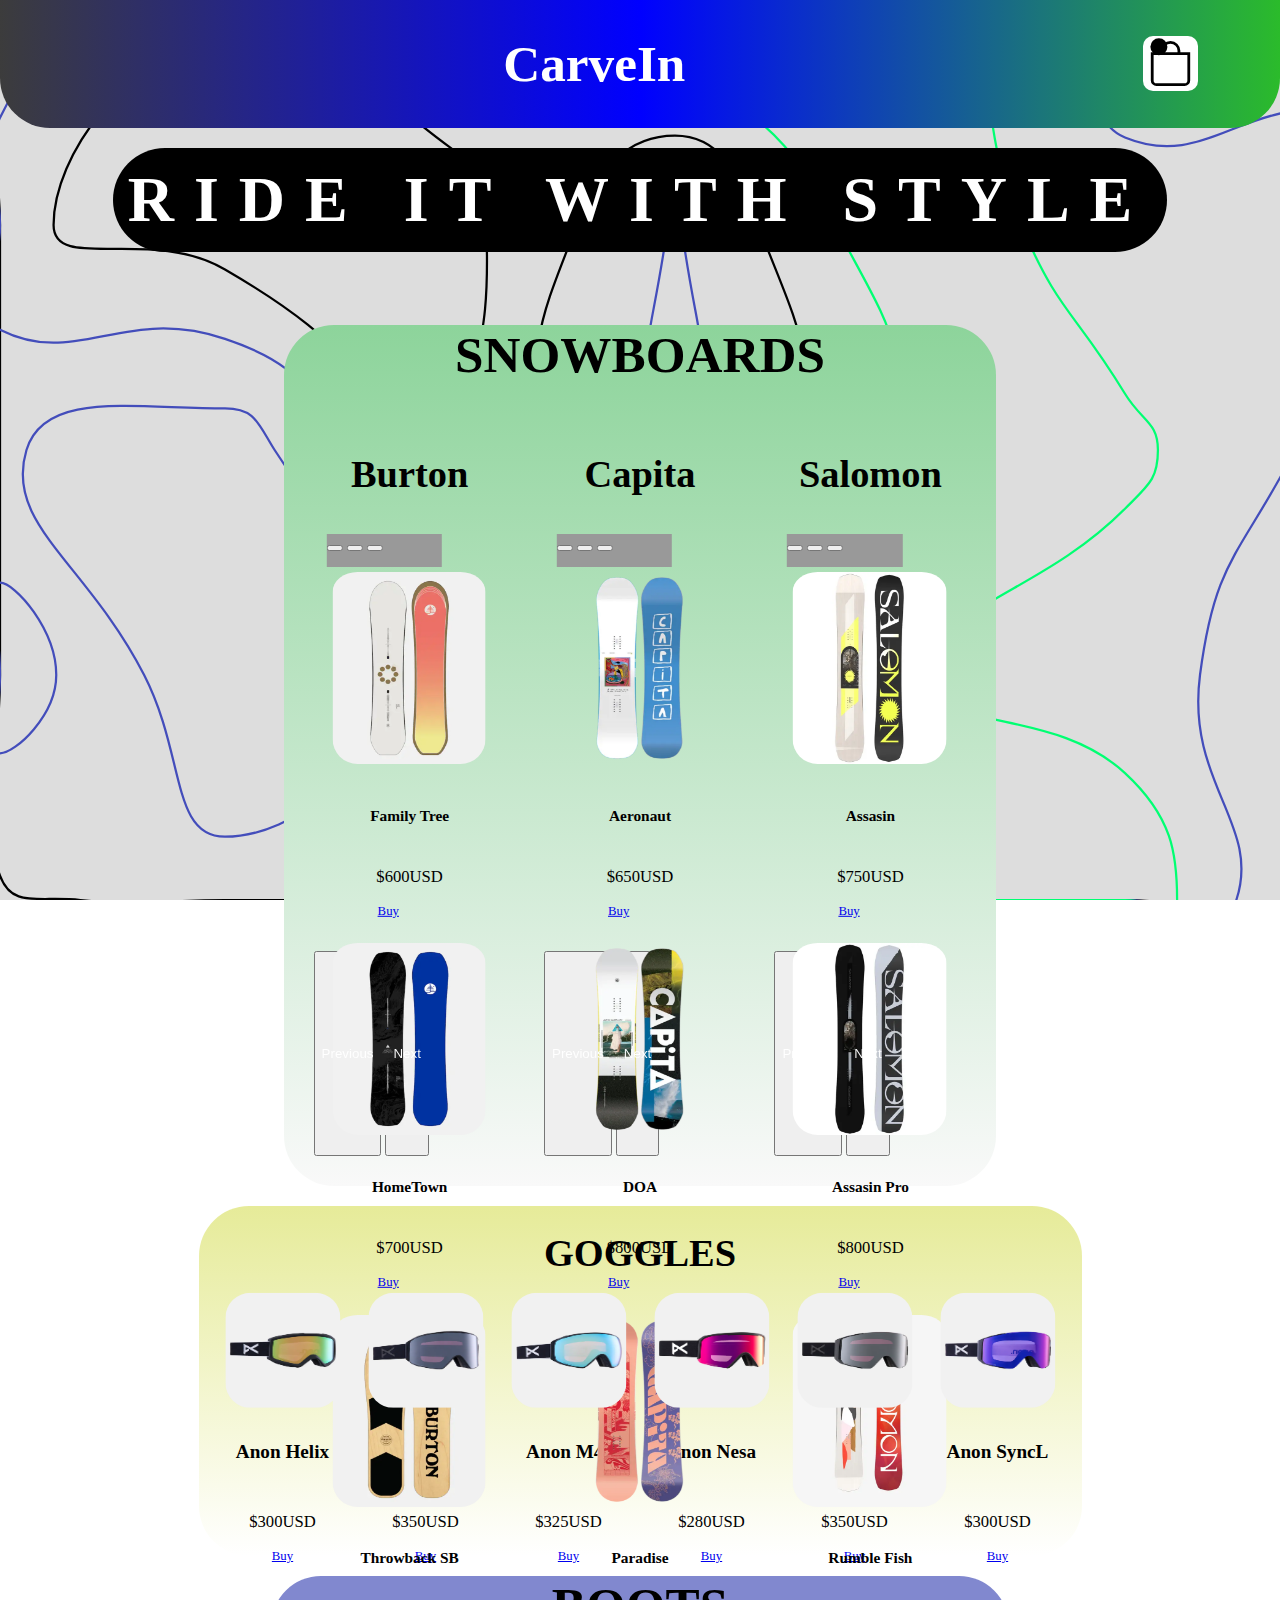
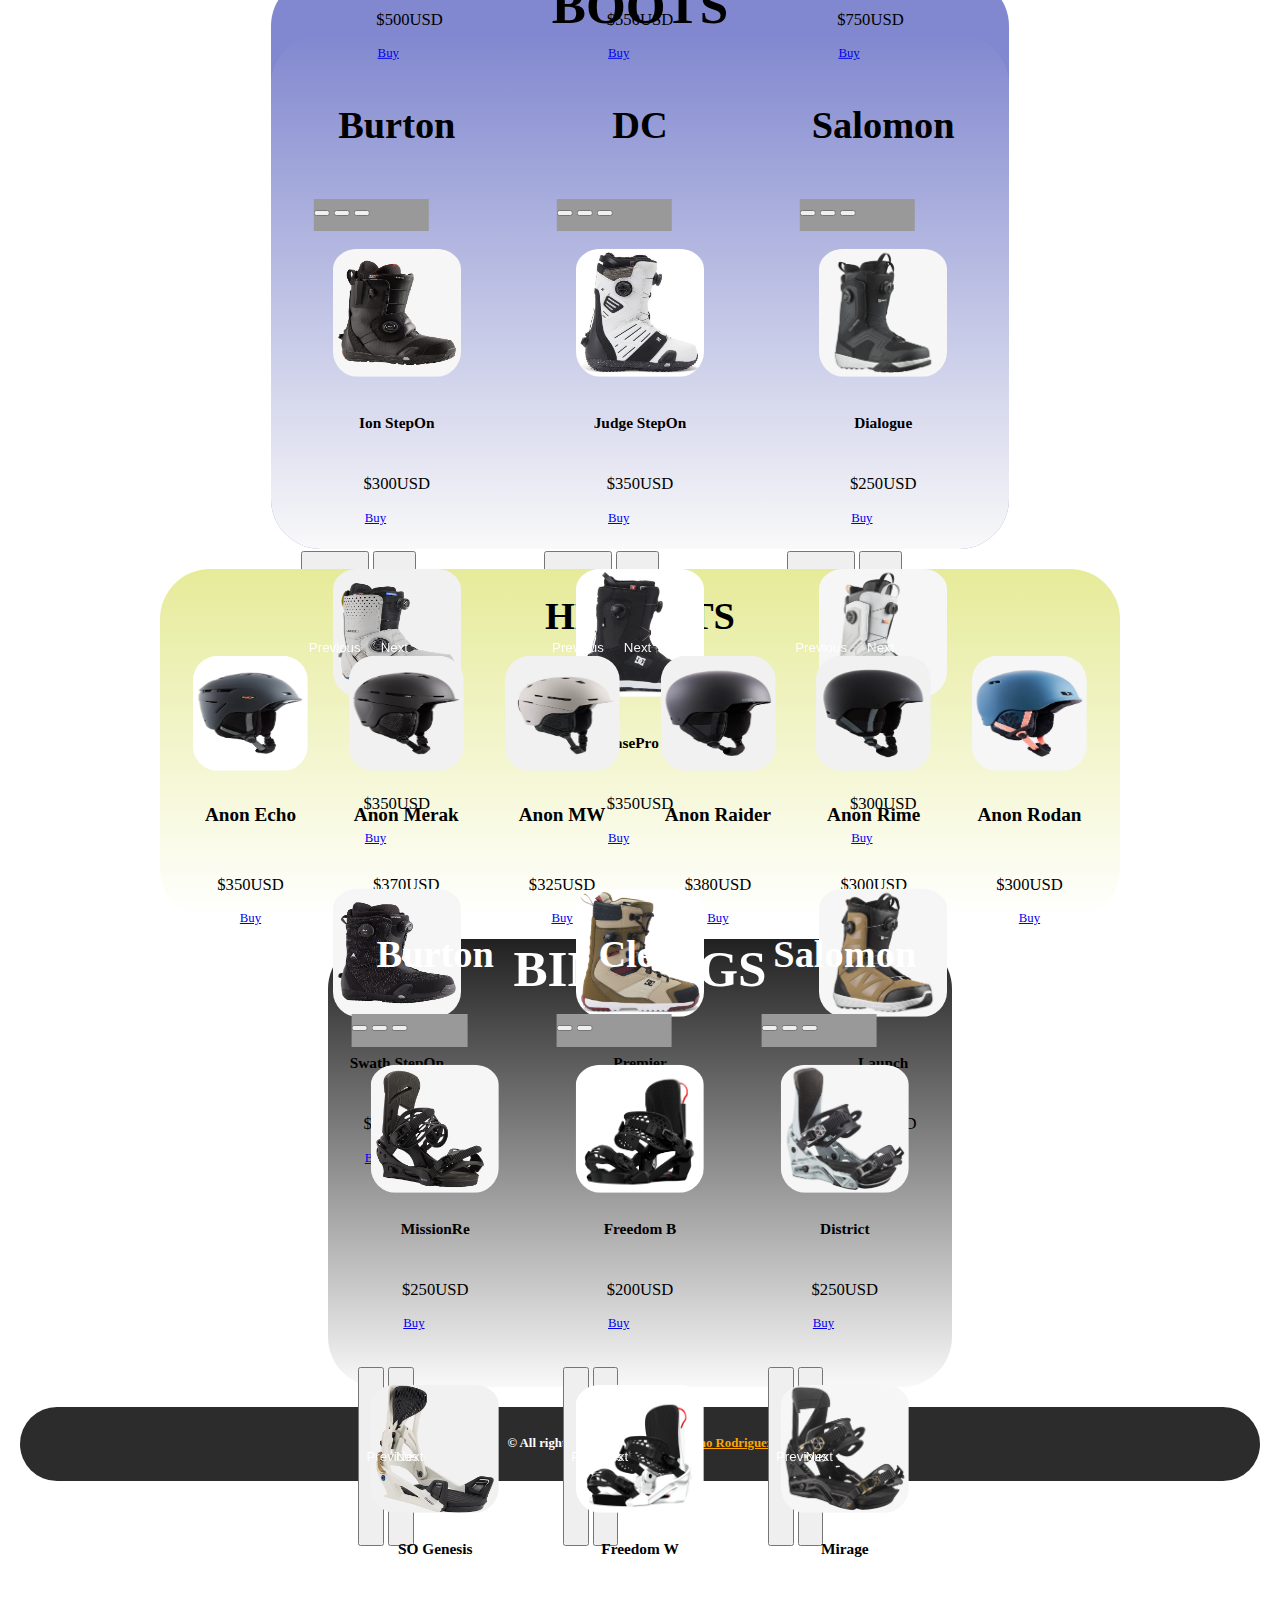
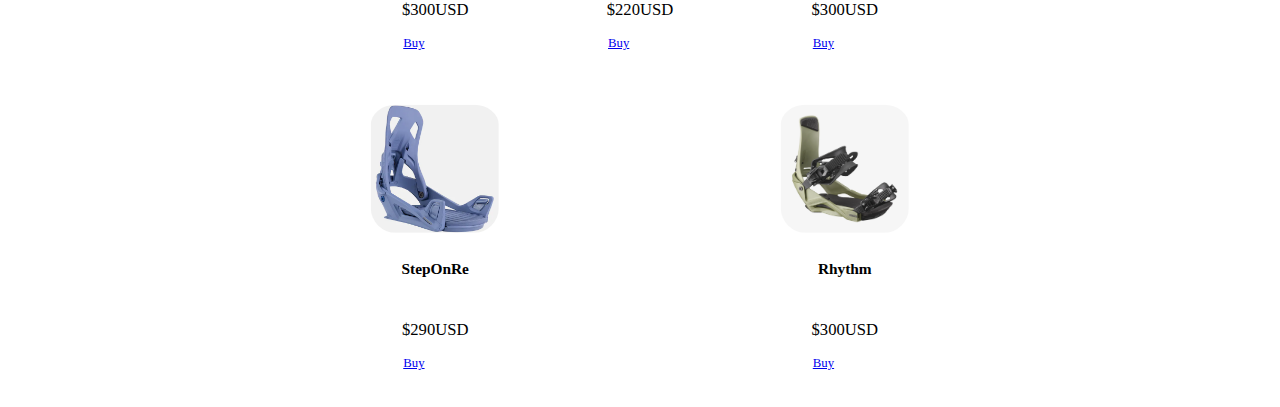
==== commit d8f5e04f: "Addition of a count span for the length of the cart next to the cart icon" ====
--- a/index.html
+++ b/index.html
@@ -13,6 +13,7 @@
         CarveIn
       </h1>
       <img id="cartBtn" type="button" src="images/icons/bag.svg" alt="">
+      <span class="spanInfo"><h6 id="cartLength">0</h6></span>
       <div id="cartInfo" class="cart-container">
         <div>
           <h3>My Cart</h3>
@@ -24,11 +25,11 @@
     </div>
     </header>
 
-    <main>
-      <h2 class="title">
+    <main >
+      <h2 class="title" >
         RIDE IT WITH STYLE
       </h2>
-      <section class="snowboards">
+      <section class="snowboards" >
         <h2>SNOWBOARDS</h2>
         <div class="brands">
           <div class="burtonSB">
@@ -38,7 +39,7 @@
                 <button type="button" data-bs-target="#carouselExampleIndicators" data-bs-slide-to="0" class="active" aria-current="true" aria-label="Slide 1"></button>
                 <button type="button" data-bs-target="#carouselExampleIndicators" data-bs-slide-to="1" aria-label="Slide 2"></button>
                 <button type="button" data-bs-target="#carouselExampleIndicators" data-bs-slide-to="2" aria-label="Slide 3"></button>
-              </div>
+              </div >
               <div class="carousel-inner">
                 <div class="carousel-item active">
                   <div class="card" >
@@ -46,7 +47,7 @@
                     <div class="card-body" id="Burton Family Tree Grill Master">
                       <h5 class="card-title">Family Tree</h5>
                       <p class="card-text" >$600USD</p>
-                      <a href="#" class="btn btn-primary" onclick="addToCart(this)">Buy</a>
+                      <a href="#" class="btn btn-primary" id="buyButton">Buy</a>
                     </div>
                   </div>
                 </div>
@@ -56,7 +57,7 @@
                     <div class="card-body" id="Burton Mystery Hometown Hero">
                       <h5 class="card-title" >HomeTown</h5>
                       <p class="card-text" >$700USD</p>
-                      <a href="#" class="btn btn-primary" onclick="addToCart(this)">Buy</a>
+                      <a href="#" class="btn btn-primary" id="buyButton">Buy</a>
                     </div>
                   </div>
                 </div>
@@ -66,7 +67,7 @@
                     <div class="card-body" id="Burton Throwback SB">
                       <h5 class="card-title">Throwback SB</h5>
                       <p class="card-text">$500USD</p>
-                      <a href="#" class="btn btn-primary" onclick="addToCart(this)">Buy</a>
+                      <a href="#" class="btn btn-primary" id="buyButton">Buy</a>
                     </div>
                   </div>
                 </div>
@@ -96,7 +97,7 @@
                     <div class="card-body" id="Capita Aeronaut">
                       <h5 class="card-title">Aeronaut</h5>
                       <p class="card-text">$650USD</p>
-                      <a href="#" class="btn btn-primary" onclick="addToCart(this)">Buy</a>
+                      <a href="#" class="btn btn-primary" id="buyButton">Buy</a>
                     </div>
                   </div>
                 </div>
@@ -106,7 +107,7 @@
                     <div class="card-body" id="Capita DOA">
                       <h5 class="card-title">DOA</h5>
                       <p class="card-text">$800USD</p>
-                      <a href="#" class="btn btn-primary" onclick="addToCart(this)">Buy</a>
+                      <a href="#" class="btn btn-primary" id="buyButton">Buy</a>
                     </div>
                   </div>
                 </div>
@@ -116,7 +117,7 @@
                     <div class="card-body" id="Capita Paradise">
                       <h5 class="card-title">Paradise</h5>
                       <p class="card-text">$550USD</p>
-                      <a href="#" class="btn btn-primary" onclick="addToCart(this)">Buy</a>
+                      <a href="#" class="btn btn-primary" id="buyButton">Buy</a>
                     </div>
                   </div>
                 </div>
@@ -146,7 +147,7 @@
                     <div class="card-body" id="Salomon Assasin">
                       <h5 class="card-title">Assasin</h5>
                       <p class="card-text">$750USD</p>
-                      <a href="#" class="btn btn-primary" onclick="addToCart(this)">Buy</a>
+                      <a href="#" class="btn btn-primary" id="buyButton">Buy</a>
                     </div>
                   </div>
                 </div>
@@ -156,7 +157,7 @@
                     <div class="card-body" id="Salomon Assasin Pro">
                       <h5 class="card-title">Assasin Pro</h5>
                       <p class="card-text">$800USD</p>
-                      <a href="#" class="btn btn-primary" onclick="addToCart(this)">Buy</a>
+                      <a href="#" class="btn btn-primary" id="buyButton">Buy</a>
                     </div>
                   </div>
                 </div>
@@ -166,7 +167,7 @@
                     <div class="card-body" id="Salomon Rumble Fish">
                       <h5 class="card-title">Rumble Fish</h5>
                       <p class="card-text">$750USD</p>
-                      <a href="#" class="btn btn-primary" onclick="addToCart(this)">Buy</a>
+                      <a href="#" class="btn btn-primary" id="buyButton">Buy</a>
                     </div>
                   </div>
                 </div>
@@ -193,7 +194,7 @@
             <div class="card-body" id="Anon Helix">
               <h5 class="card-title">Anon Helix</h5>
               <p class="card-text">$300USD</p>
-              <a href="#" class="btn btn-primary" onclick="addToCart(this)">Buy</a>
+              <a href="#" class="btn btn-primary" id="buyButton">Buy</a>
             </div>
           </div>
           <div class="card">
@@ -201,7 +202,7 @@
             <div class="card-body" id="Anon M4">
               <h5 class="card-title">Anon M4</h5>
               <p class="card-text">$350USD</p>
-              <a href="#" class="btn btn-primary" onclick="addToCart(this)">Buy</a>
+              <a href="#" class="btn btn-primary" id="buyButton">Buy</a>
             </div>
           </div>
           <div class="card">
@@ -209,7 +210,7 @@
             <div class="card-body" id="Anon M4s">
               <h5 class="card-title">Anon M4s</h5>
               <p class="card-text">$325USD</p>
-              <a href="#" class="btn btn-primary" onclick="addToCart(this)">Buy</a>
+              <a href="#" class="btn btn-primary" id="buyButton">Buy</a>
             </div>
           </div>
           <div class="card">
@@ -217,7 +218,7 @@
             <div class="card-body" id="Anon Nesa">
               <h5 class="card-title">Anon Nesa</h5>
               <p class="card-text">$280USD</p>
-              <a href="#" class="btn btn-primary" onclick="addToCart(this)">Buy</a>
+              <a href="#" class="btn btn-primary" id="buyButton">Buy</a>
             </div>
           </div>
           <div class="card">
@@ -225,7 +226,7 @@
             <div class="card-body" id="Anon Sync">
               <h5 class="card-title">Anon Sync</h5>
               <p class="card-text">$350USD</p>
-              <a href="#" class="btn btn-primary" onclick="addToCart(this)">Buy</a>
+              <a href="#" class="btn btn-primary" id="buyButton">Buy</a>
             </div>
           </div>
           <div class="card">
@@ -233,7 +234,7 @@
             <div class="card-body" id="Anon SyncL">
               <h5 class="card-title">Anon SyncL</h5>
               <p class="card-text">$300USD</p>
-              <a href="#" class="btn btn-primary" onclick="addToCart(this)">Buy</a>
+              <a href="#" class="btn btn-primary" id="buyButton">Buy</a>
             </div>
           </div>
         </div>
@@ -257,7 +258,7 @@
                     <div class="card-body" id="Burton Ion StepOn">
                       <h5 class="card-title">Ion StepOn</h5>
                       <p class="card-text">$300USD</p>
-                      <a href="#" class="btn btn-primary" onclick="addToCart(this)">Buy</a>
+                      <a href="#" class="btn btn-primary" id="buyButton">Buy</a>
                     </div>
                   </div>
                 </div>
@@ -267,7 +268,7 @@
                     <div class="card-body" id="Burton Photon StepOn">
                       <h5 class="card-title">Photon SO</h5>
                       <p class="card-text">$350USD</p>
-                      <a href="#" class="btn btn-primary" onclick="addToCart(this)">Buy</a>
+                      <a href="#" class="btn btn-primary" id="buyButton">Buy</a>
                     </div>
                   </div>
                 </div>
@@ -277,7 +278,7 @@
                     <div class="card-body" id="Burton Swath StepOn">
                       <h5 class="card-title">Swath StepOn</h5>
                       <p class="card-text">$290USD</p>
-                      <a href="#" class="btn btn-primary" onclick="addToCart(this)">Buy</a>
+                      <a href="#" class="btn btn-primary" id="buyButton">Buy</a>
                     </div>
                   </div>
                 </div>
@@ -307,7 +308,7 @@
                     <div class="card-body" id="DC Judge StepOn">
                       <h5 class="card-title">Judge StepOn</h5>
                       <p class="card-text">$350USD</p>
-                      <a href="#" class="btn btn-primary" onclick="addToCart(this)">Buy</a>
+                      <a href="#" class="btn btn-primary" id="buyButton">Buy</a>
                     </div>
                   </div>
                 </div>
@@ -317,7 +318,7 @@
                     <div class="card-body" id="DC PhasePro StepOn">
                       <h5 class="card-title">PhasePro SO</h5>
                       <p class="card-text">$350USD</p>
-                      <a href="#" class="btn btn-primary" onclick="addToCart(this)">Buy</a>
+                      <a href="#" class="btn btn-primary" id="buyButton">Buy</a>
                     </div>
                   </div>
                 </div>
@@ -327,7 +328,7 @@
                     <div class="card-body" id="DC Premier Hybrid">
                       <h5 class="card-title">Premier</h5>
                       <p class="card-text">$300USD</p>
-                      <a href="#" class="btn btn-primary" onclick="addToCart(this)">Buy</a>
+                      <a href="#" class="btn btn-primary" id="buyButton">Buy</a>
                     </div>
                   </div>
                 </div>
@@ -357,7 +358,7 @@
                     <div class="card-body" id="Salomon Dialogue">
                       <h5 class="card-title">Dialogue</h5>
                       <p class="card-text">$250USD</p>
-                      <a href="#" class="btn btn-primary" onclick="addToCart(this)">Buy</a>
+                      <a href="#" class="btn btn-primary" id="buyButton">Buy</a>
                     </div>
                   </div>
                 </div>
@@ -367,7 +368,7 @@
                     <div class="card-body" id="Salomon Dialogue Dual">
                       <h5 class="card-title">Dialogue Dual</h5>
                       <p class="card-text">$300USD</p>
-                      <a href="#" class="btn btn-primary" onclick="addToCart(this)">Buy</a>
+                      <a href="#" class="btn btn-primary" id="buyButton">Buy</a>
                     </div>
                   </div>
                 </div>
@@ -377,7 +378,7 @@
                     <div class="card-body" id="Salomon Launch">
                       <h5 class="card-title">Launch</h5>
                       <p class="card-text">$350USD</p>
-                      <a href="#" class="btn btn-primary" onclick="addToCart(this)">Buy</a>
+                      <a href="#" class="btn btn-primary" id="buyButton">Buy</a>
                     </div>
                   </div>
                 </div>
@@ -403,7 +404,7 @@
             <div class="card-body" id="Anon Echo">
               <h5 class="card-title">Anon Echo</h5>
               <p class="card-text">$350USD</p>
-              <a href="#" class="btn btn-primary" onclick="addToCart(this)">Buy</a>
+              <a href="#" class="btn btn-primary" id="buyButton">Buy</a>
             </div>
           </div>
           <div class="card">
@@ -411,7 +412,7 @@
             <div class="card-body" id="Anon Merak">
               <h5 class="card-title">Anon Merak</h5>
               <p class="card-text">$370USD</p>
-              <a href="#" class="btn btn-primary" onclick="addToCart(this)">Buy</a>
+              <a href="#" class="btn btn-primary" id="buyButton">Buy</a>
             </div>
           </div>
           <div class="card">
@@ -419,7 +420,7 @@
             <div class="card-body" id="Anon Merak Wavecel">
               <h5 class="card-title">Anon MW</h5>
               <p class="card-text">$325USD</p>
-              <a href="#" class="btn btn-primary" onclick="addToCart(this)">Buy</a>
+              <a href="#" class="btn btn-primary" id="buyButton">Buy</a>
             </div>
           </div>
           <div class="card">
@@ -427,7 +428,7 @@
             <div class="card-body" id="Anon Raider">
               <h5 class="card-title">Anon Raider</h5>
               <p class="card-text">$380USD</p>
-              <a href="#" class="btn btn-primary" onclick="addToCart(this)">Buy</a>
+              <a href="#" class="btn btn-primary" id="buyButton">Buy</a>
             </div>
           </div>
           <div class="card">
@@ -435,7 +436,7 @@
             <div class="card-body" id="Anon Rime">
               <h5 class="card-title">Anon Rime</h5>
               <p class="card-text">$300USD</p>
-              <a href="#" class="btn btn-primary" onclick="addToCart(this)">Buy</a>
+              <a href="#" class="btn btn-primary" id="buyButton">Buy</a>
             </div>
           </div>
           <div class="card">
@@ -443,7 +444,7 @@
             <div class="card-body" id="Anon Rodan">
               <h5 class="card-title">Anon Rodan</h5>
               <p class="card-text">$300USD</p>
-              <a href="#" class="btn btn-primary" onclick="addToCart(this)">Buy</a>
+              <a href="#" class="btn btn-primary" id="buyButton">Buy</a>
             </div>
           </div>
         </div>
@@ -467,7 +468,7 @@
                     <div class="card-body" id="Burton MissionRe">
                       <h5 class="card-title">MissionRe</h5>
                       <p class="card-text">$250USD</p>
-                      <a href="#" class="btn btn-primary" onclick="addToCart(this)">Buy</a>
+                      <a href="#" class="btn btn-primary" id="buyButton">Buy</a>
                     </div>
                   </div>
                 </div>
@@ -477,7 +478,7 @@
                     <div class="card-body" id="Burton StepOn Genesis">
                       <h5 class="card-title">SO Genesis</h5>
                       <p class="card-text">$300USD</p>
-                      <a href="#" class="btn btn-primary" onclick="addToCart(this)">Buy</a>
+                      <a href="#" class="btn btn-primary" id="buyButton">Buy</a>
                     </div>
                   </div>
                 </div>
@@ -487,7 +488,7 @@
                     <div class="card-body" id="Burton StepOn Re">
                       <h5 class="card-title">StepOnRe</h5>
                       <p class="card-text">$290USD</p>
-                      <a href="#" class="btn btn-primary" onclick="addToCart(this)">Buy</a>
+                      <a href="#" class="btn btn-primary" id="buyButton">Buy</a>
                     </div>
                   </div>
                 </div>
@@ -516,7 +517,7 @@
                     <div class="card-body" id="Clew Freedom Black">
                       <h5 class="card-title">Freedom B</h5>
                       <p class="card-text">$200USD</p>
-                      <a href="#" class="btn btn-primary" onclick="addToCart(this)">Buy</a>
+                      <a href="#" class="btn btn-primary" id="buyButton">Buy</a>
                     </div>
                   </div>
                 </div>
@@ -526,7 +527,7 @@
                     <div class="card-body" id="Clew Freedom White">
                       <h5 class="card-title">Freedom W</h5>
                       <p class="card-text">$220USD</p>
-                      <a href="#" class="btn btn-primary" onclick="addToCart(this)">Buy</a>
+                      <a href="#" class="btn btn-primary" id="buyButton">Buy</a>
                     </div>
                   </div>
                 </div>
@@ -556,7 +557,7 @@
                     <div class="card-body" id="Salomon District">
                       <h5 class="card-title">District</h5>
                       <p class="card-text">$250USD</p>
-                      <a href="#" class="btn btn-primary" onclick="addToCart(this)">Buy</a>
+                      <a href="#" class="btn btn-primary" id="buyButton">Buy</a>
                     </div>
                   </div>
                 </div>
@@ -566,7 +567,7 @@
                     <div class="card-body" id="Salomon Mirage">
                       <h5 class="card-title">Mirage</h5>
                       <p class="card-text">$300USD</p>
-                      <a href="#" class="btn btn-primary" onclick="addToCart(this)">Buy</a>
+                      <a href="#" class="btn btn-primary" id="buyButton">Buy</a>
                     </div>
                   </div>
                 </div>
@@ -576,7 +577,7 @@
                     <div class="card-body" id="Salomon Rhythm">
                       <h5 class="card-title">Rhythm</h5>
                       <p class="card-text">$300USD</p>
-                      <a href="#" class="btn btn-primary" onclick="addToCart(this)">Buy</a>
+                      <a href="#" class="btn btn-primary" id="buyButton">Buy</a>
                     </div>
                   </div>
                 </div>
--- a/css/style.css
+++ b/css/style.css
@@ -29,6 +29,19 @@
   transform: translateX(35vw);
   width: 3.5vw;
   height: 3.5vw;
+}
+body header span {
+  width: 1.3vw;
+  height: 1.3vw;
+  background-color: black;
+  transform: translate(30.5vw, -1.3vw);
+  border-radius: 100px;
+}
+body header span h6 {
+  z-index: 999;
+  color: white;
+  text-align: center;
+  font-weight: bolder;
 }
 body header .cart-container {
   z-index: 9999;
@@ -70,6 +83,23 @@
   padding-left: 10px;
   padding-right: 10px;
   list-style-type: none;
+  display: flex;
+  flex-direction: column;
+  gap: 10px;
+}
+body header .cart-container ul li {
+  display: flex;
+  flex-direction: row;
+}
+body header .cart-container ul li button {
+  position: absolute;
+  right: 0;
+  transform: translateX(-10px);
+  border-radius: 100px;
+  font-weight: bolder;
+  background-color: rgb(200, 102, 102);
+  border-style: none;
+  box-shadow: 3px 2px 2px black;
 }
 body main {
   display: flex;
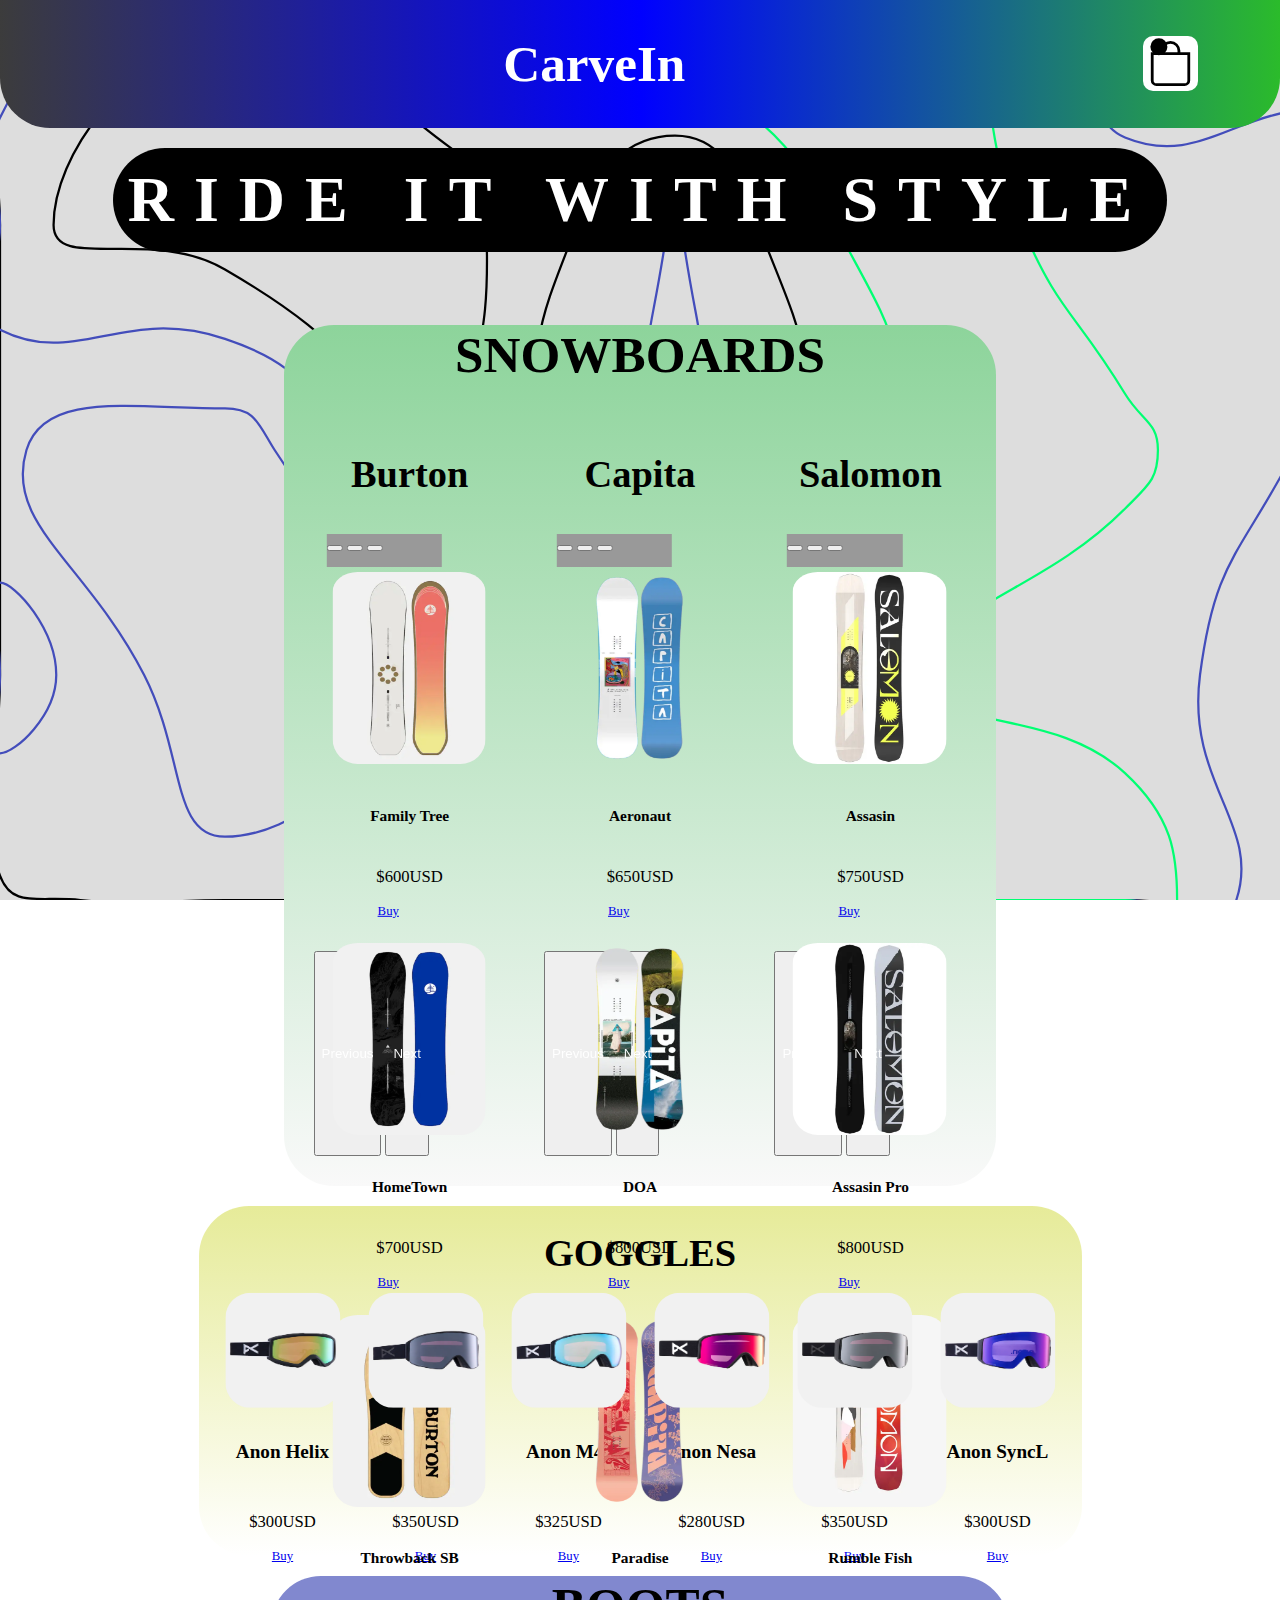
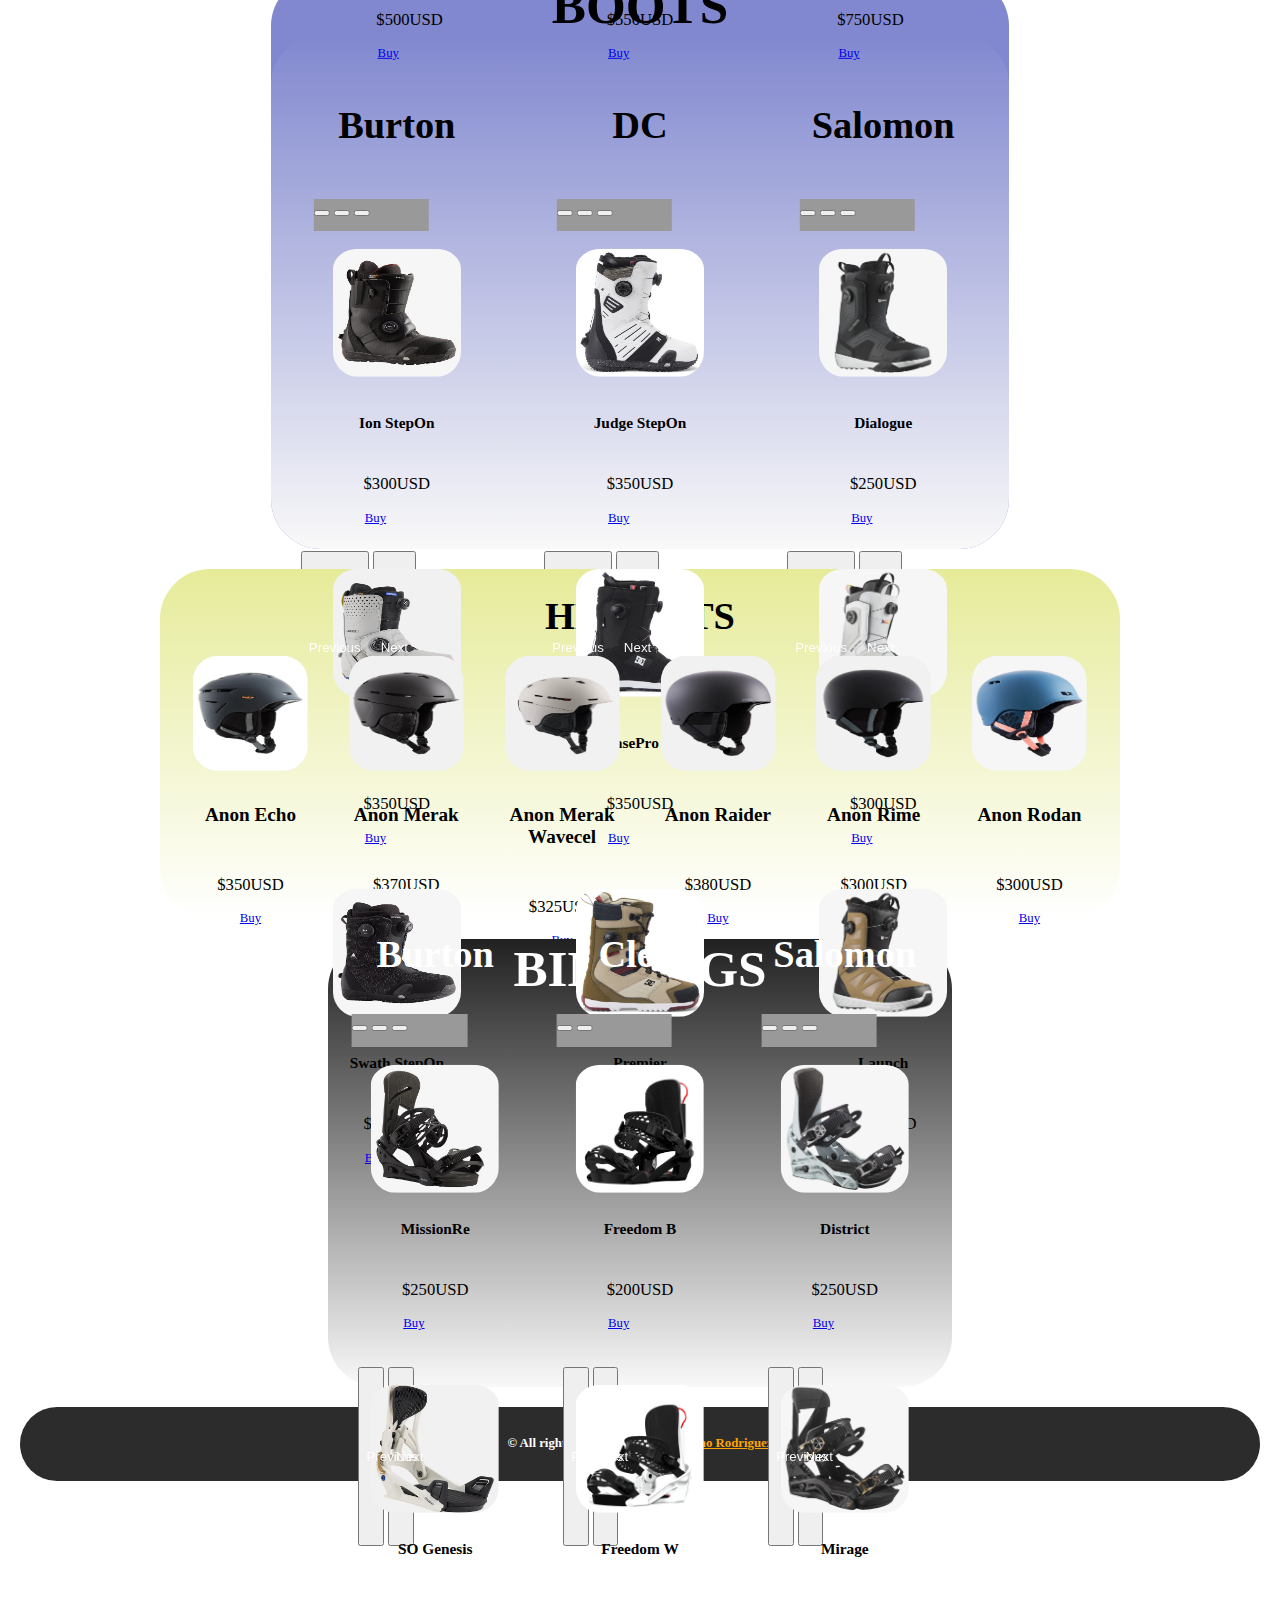
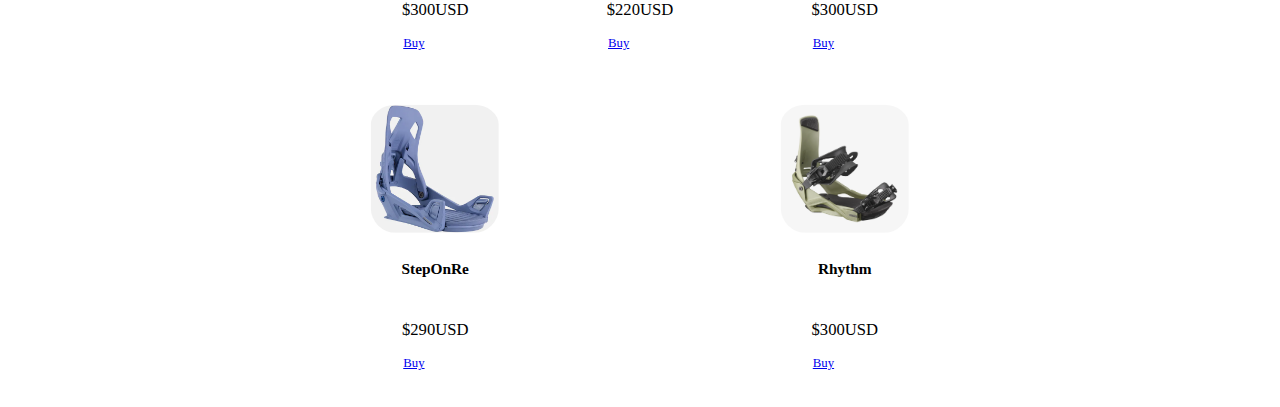
==== commit 9d533f68: "Adding dimanic elements to DOM from .js" ====
--- a/index.html
+++ b/index.html
@@ -20,7 +20,7 @@
           <h3 id="totalCartPrice"></h3>
           <button id="clearButton">Clear</button>
         </div>
-        <ul id="cartList" class="carLst">
+        <ul id="cartList" class="cartLst">
         </ul>
     </div>
     </header>
@@ -40,7 +40,7 @@
                 <button type="button" data-bs-target="#carouselExampleIndicators" data-bs-slide-to="1" aria-label="Slide 2"></button>
                 <button type="button" data-bs-target="#carouselExampleIndicators" data-bs-slide-to="2" aria-label="Slide 3"></button>
               </div >
-              <div class="carousel-inner">
+              <div class="carousel-inner" id="burtonSnowboards">
                 <div class="carousel-item active">
                   <div class="card" >
                     <img src="./images/Snowboards/Burton/burtonFamilyTreeGrillMaster.webp" class="card-img-top" alt="...">
@@ -54,7 +54,7 @@
                 <div class="carousel-item">
                   <div class="card">
                     <img src="./images/Snowboards/Burton/burtonMysteryHometownHero.webp" class="card-img-top" alt="...">
-                    <div class="card-body" id="Burton Mystery Hometown Hero">
+                    <div class="card-body" id="Burton Mystery HometownHero">
                       <h5 class="card-title" >HomeTown</h5>
                       <p class="card-text" >$700USD</p>
                       <a href="#" class="btn btn-primary" id="buyButton">Buy</a>
@@ -188,55 +188,7 @@
 
       <section class="goggles">
         <h2>GOGGLES</h2>
-        <div class="brands">
-          <div class="card">
-            <img src="./images/Goggles/anonHelix.webp" class="card-img-top" alt="...">
-            <div class="card-body" id="Anon Helix">
-              <h5 class="card-title">Anon Helix</h5>
-              <p class="card-text">$300USD</p>
-              <a href="#" class="btn btn-primary" id="buyButton">Buy</a>
-            </div>
-          </div>
-          <div class="card">
-            <img src="./images/Goggles/anonM4.webp" class="card-img-top" alt="...">
-            <div class="card-body" id="Anon M4">
-              <h5 class="card-title">Anon M4</h5>
-              <p class="card-text">$350USD</p>
-              <a href="#" class="btn btn-primary" id="buyButton">Buy</a>
-            </div>
-          </div>
-          <div class="card">
-            <img src="./images/Goggles/anonM4s.webp" class="card-img-top" alt="...">
-            <div class="card-body" id="Anon M4s">
-              <h5 class="card-title">Anon M4s</h5>
-              <p class="card-text">$325USD</p>
-              <a href="#" class="btn btn-primary" id="buyButton">Buy</a>
-            </div>
-          </div>
-          <div class="card">
-            <img src="./images/Goggles/anonNesa.webp" class="card-img-top" alt="...">
-            <div class="card-body" id="Anon Nesa">
-              <h5 class="card-title">Anon Nesa</h5>
-              <p class="card-text">$280USD</p>
-              <a href="#" class="btn btn-primary" id="buyButton">Buy</a>
-            </div>
-          </div>
-          <div class="card">
-            <img src="./images/Goggles/anonSync.webp" class="card-img-top" alt="...">
-            <div class="card-body" id="Anon Sync">
-              <h5 class="card-title">Anon Sync</h5>
-              <p class="card-text">$350USD</p>
-              <a href="#" class="btn btn-primary" id="buyButton">Buy</a>
-            </div>
-          </div>
-          <div class="card">
-            <img src="./images/Goggles/anonSyncLow.webp" class="card-img-top" alt="...">
-            <div class="card-body" id="Anon SyncL">
-              <h5 class="card-title">Anon SyncL</h5>
-              <p class="card-text">$300USD</p>
-              <a href="#" class="btn btn-primary" id="buyButton">Buy</a>
-            </div>
-          </div>
+        <div class="brands" id="goggles">
         </div>
       </section>
 
@@ -398,55 +350,7 @@
 
       <section class="helmets">
         <h2>HELMETS</h2>
-        <div class="brands">
-          <div class="card">
-            <img src="./images/Helmets/anonEcho.webp" class="card-img-top" alt="...">
-            <div class="card-body" id="Anon Echo">
-              <h5 class="card-title">Anon Echo</h5>
-              <p class="card-text">$350USD</p>
-              <a href="#" class="btn btn-primary" id="buyButton">Buy</a>
-            </div>
-          </div>
-          <div class="card">
-            <img src="./images/Helmets/anonMerak.webp" class="card-img-top" alt="...">
-            <div class="card-body" id="Anon Merak">
-              <h5 class="card-title">Anon Merak</h5>
-              <p class="card-text">$370USD</p>
-              <a href="#" class="btn btn-primary" id="buyButton">Buy</a>
-            </div>
-          </div>
-          <div class="card">
-            <img src="./images/Helmets/anonMerakWavecel.webp" class="card-img-top" alt="...">
-            <div class="card-body" id="Anon Merak Wavecel">
-              <h5 class="card-title">Anon MW</h5>
-              <p class="card-text">$325USD</p>
-              <a href="#" class="btn btn-primary" id="buyButton">Buy</a>
-            </div>
-          </div>
-          <div class="card">
-            <img src="./images/Helmets/anonRaider.webp" class="card-img-top" alt="...">
-            <div class="card-body" id="Anon Raider">
-              <h5 class="card-title">Anon Raider</h5>
-              <p class="card-text">$380USD</p>
-              <a href="#" class="btn btn-primary" id="buyButton">Buy</a>
-            </div>
-          </div>
-          <div class="card">
-            <img src="./images/Helmets/anonRime.webp" class="card-img-top" alt="...">
-            <div class="card-body" id="Anon Rime">
-              <h5 class="card-title">Anon Rime</h5>
-              <p class="card-text">$300USD</p>
-              <a href="#" class="btn btn-primary" id="buyButton">Buy</a>
-            </div>
-          </div>
-          <div class="card">
-            <img src="./images/Helmets/anonRodan.webp" class="card-img-top" alt="...">
-            <div class="card-body" id="Anon Rodan">
-              <h5 class="card-title">Anon Rodan</h5>
-              <p class="card-text">$300USD</p>
-              <a href="#" class="btn btn-primary" id="buyButton">Buy</a>
-            </div>
-          </div>
+        <div class="brands" id="helmets">
         </div>
       </section>
 
--- a/css/style.css
+++ b/css/style.css
@@ -90,11 +90,16 @@
 body header .cart-container ul li {
   display: flex;
   flex-direction: row;
+  border-style: groove;
+  border-width: 2px;
+  border-radius: 25px;
+  border-color: black;
+  padding: 5px;
 }
 body header .cart-container ul li button {
   position: absolute;
   right: 0;
-  transform: translateX(-10px);
+  transform: translate(-20px, -2px);
   border-radius: 100px;
   font-weight: bolder;
   background-color: rgb(200, 102, 102);
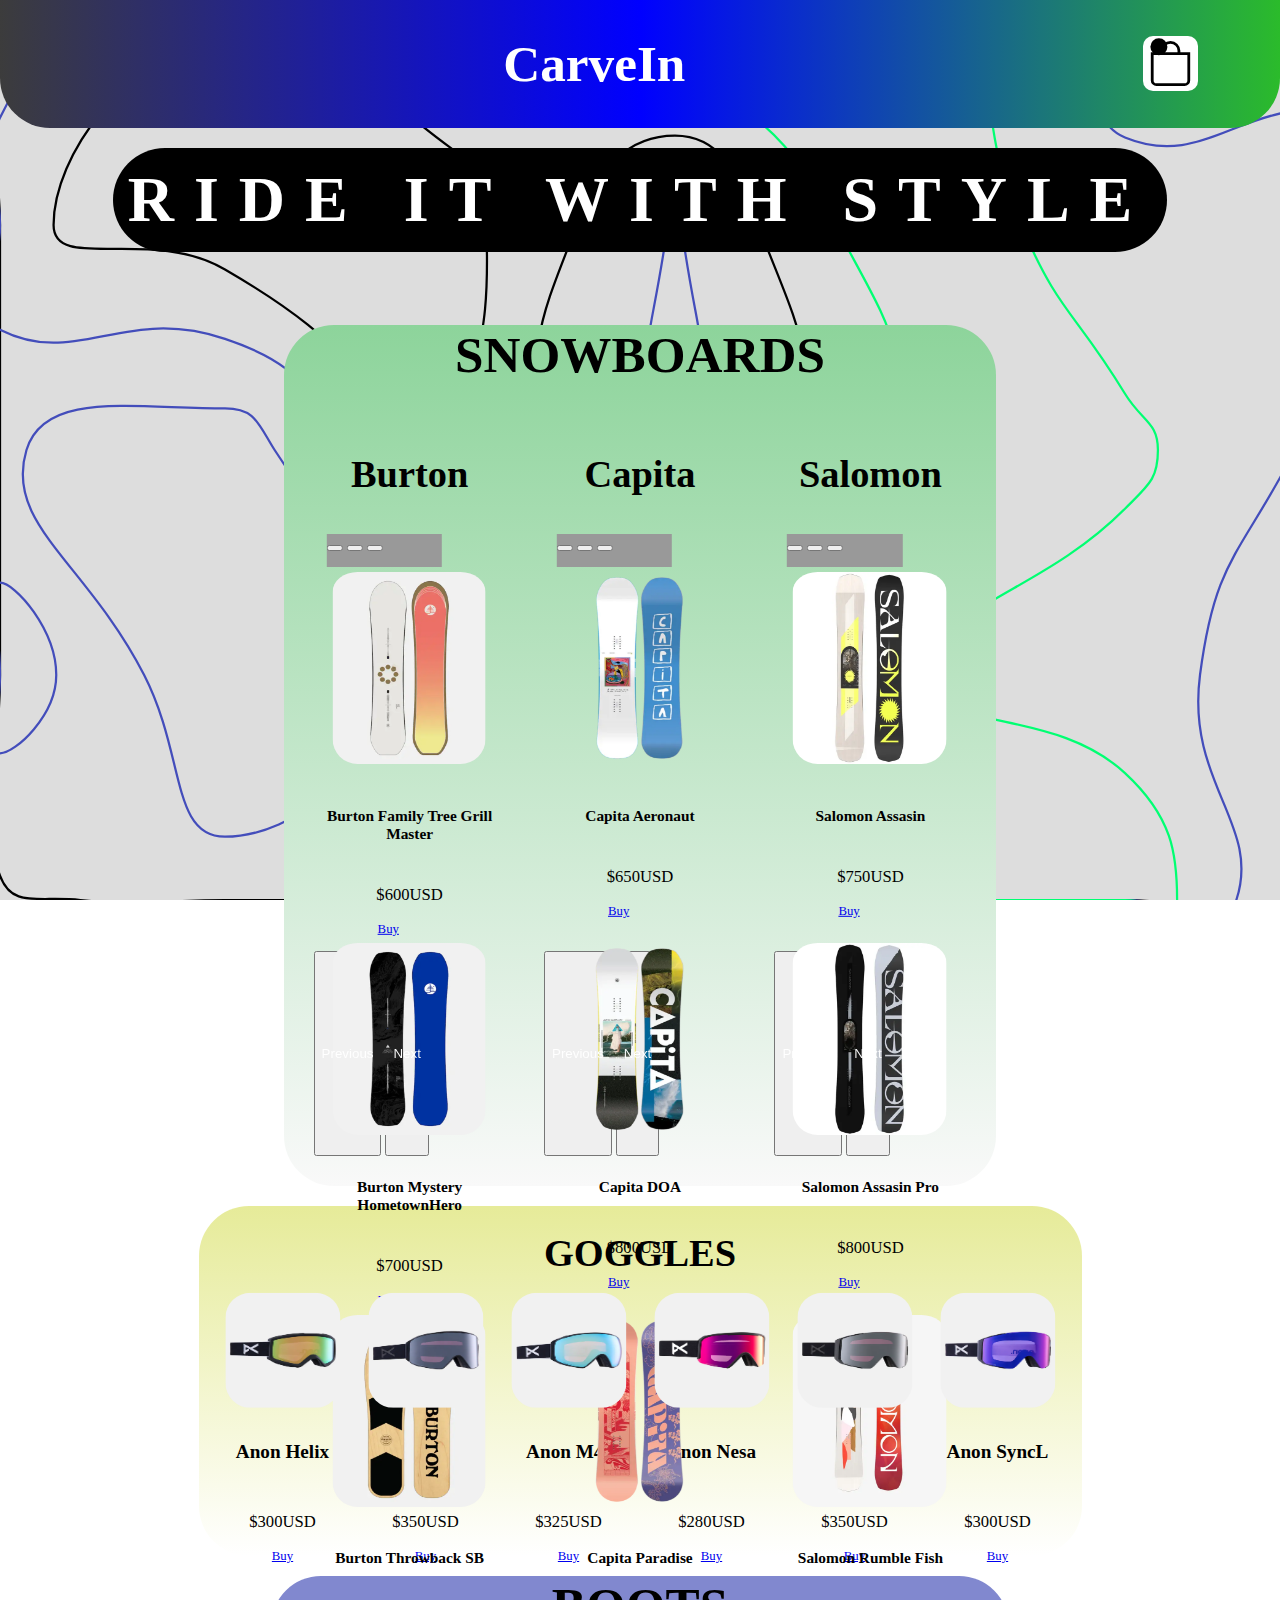
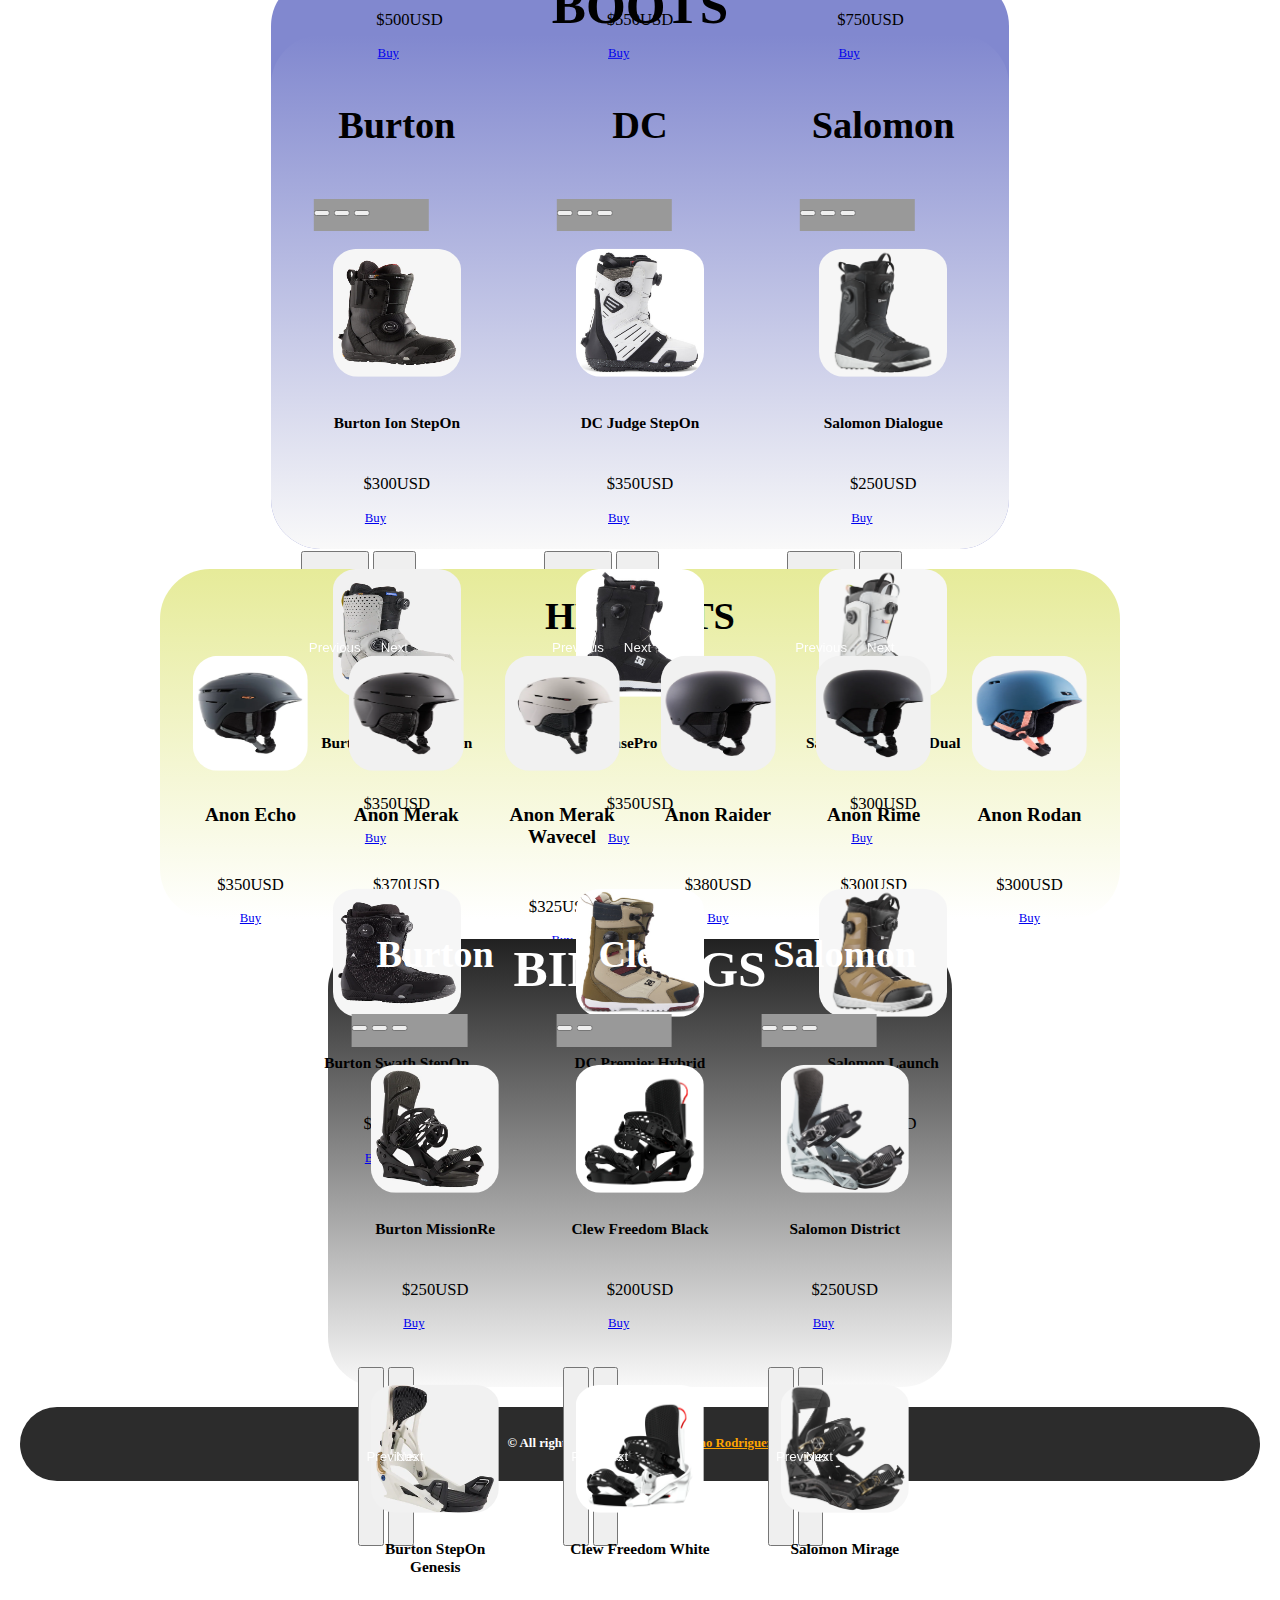
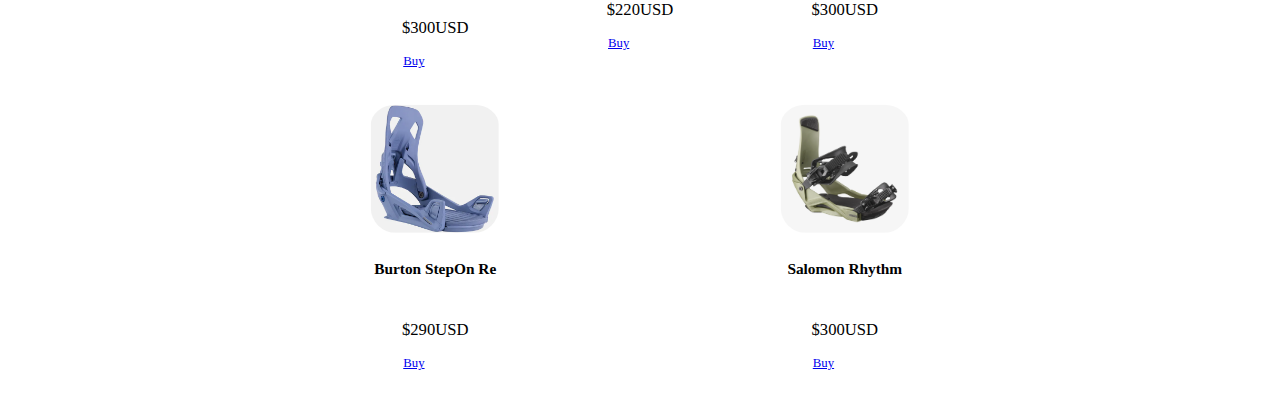
==== commit ca44e59b: "changes on design, all from html now is dinamic from the .js" ====
--- a/index.html
+++ b/index.html
@@ -41,36 +41,6 @@
                 <button type="button" data-bs-target="#carouselExampleIndicators" data-bs-slide-to="2" aria-label="Slide 3"></button>
               </div >
               <div class="carousel-inner" id="burtonSnowboards">
-                <div class="carousel-item active">
-                  <div class="card" >
-                    <img src="./images/Snowboards/Burton/burtonFamilyTreeGrillMaster.webp" class="card-img-top" alt="...">
-                    <div class="card-body" id="Burton Family Tree Grill Master">
-                      <h5 class="card-title">Family Tree</h5>
-                      <p class="card-text" >$600USD</p>
-                      <a href="#" class="btn btn-primary" id="buyButton">Buy</a>
-                    </div>
-                  </div>
-                </div>
-                <div class="carousel-item">
-                  <div class="card">
-                    <img src="./images/Snowboards/Burton/burtonMysteryHometownHero.webp" class="card-img-top" alt="...">
-                    <div class="card-body" id="Burton Mystery HometownHero">
-                      <h5 class="card-title" >HomeTown</h5>
-                      <p class="card-text" >$700USD</p>
-                      <a href="#" class="btn btn-primary" id="buyButton">Buy</a>
-                    </div>
-                  </div>
-                </div>
-                <div class="carousel-item">
-                  <div class="card">
-                    <img src="./images/Snowboards/Burton/burtonThrowbackSB.webp" class="card-img-top" alt="...">
-                    <div class="card-body" id="Burton Throwback SB">
-                      <h5 class="card-title">Throwback SB</h5>
-                      <p class="card-text">$500USD</p>
-                      <a href="#" class="btn btn-primary" id="buyButton">Buy</a>
-                    </div>
-                  </div>
-                </div>
               </div>
               <button class="carousel-control-prev" type="button" data-bs-target="#carouselExampleIndicators" data-bs-slide="prev">
                 <span class="carousel-control-prev-icon" aria-hidden="true"></span>
@@ -90,37 +60,7 @@
                 <button type="button" data-bs-target="#carouselExampleIndicators1" data-bs-slide-to="1" aria-label="Slide 2"></button>
                 <button type="button" data-bs-target="#carouselExampleIndicators1" data-bs-slide-to="2" aria-label="Slide 3"></button>
               </div>
-              <div class="carousel-inner">
-                <div class="carousel-item active">
-                  <div class="card">
-                    <img src="./images/Snowboards/Capita/capitaAeronaut.webp" class="card-img-top" alt="...">
-                    <div class="card-body" id="Capita Aeronaut">
-                      <h5 class="card-title">Aeronaut</h5>
-                      <p class="card-text">$650USD</p>
-                      <a href="#" class="btn btn-primary" id="buyButton">Buy</a>
-                    </div>
-                  </div>
-                </div>
-                <div class="carousel-item">
-                  <div class="card">
-                    <img src="./images/Snowboards/Capita/capitaDOA.webp" class="card-img-top" alt="...">
-                    <div class="card-body" id="Capita DOA">
-                      <h5 class="card-title">DOA</h5>
-                      <p class="card-text">$800USD</p>
-                      <a href="#" class="btn btn-primary" id="buyButton">Buy</a>
-                    </div>
-                  </div>
-                </div>
-                <div class="carousel-item">
-                  <div class="card">
-                    <img src="./images/Snowboards/Capita/capitaParadise.webp" class="card-img-top" alt="...">
-                    <div class="card-body" id="Capita Paradise">
-                      <h5 class="card-title">Paradise</h5>
-                      <p class="card-text">$550USD</p>
-                      <a href="#" class="btn btn-primary" id="buyButton">Buy</a>
-                    </div>
-                  </div>
-                </div>
+              <div class="carousel-inner" id="capitaSnowboards">
               </div>
               <button class="carousel-control-prev" type="button" data-bs-target="#carouselExampleIndicators1" data-bs-slide="prev">
                 <span class="carousel-control-prev-icon" aria-hidden="true"></span>
@@ -140,37 +80,7 @@
                 <button type="button" data-bs-target="#carouselExampleIndicators2" data-bs-slide-to="1" aria-label="Slide 2"></button>
                 <button type="button" data-bs-target="#carouselExampleIndicators2" data-bs-slide-to="2" aria-label="Slide 3"></button>
               </div>
-              <div class="carousel-inner">
-                <div class="carousel-item active">
-                  <div class="card">
-                    <img src="./images/Snowboards/Salomon/salomonAssasin.webp" class="card-img-top" alt="...">
-                    <div class="card-body" id="Salomon Assasin">
-                      <h5 class="card-title">Assasin</h5>
-                      <p class="card-text">$750USD</p>
-                      <a href="#" class="btn btn-primary" id="buyButton">Buy</a>
-                    </div>
-                  </div>
-                </div>
-                <div class="carousel-item">
-                  <div class="card">
-                    <img src="./images/Snowboards/Salomon/salomonAssasinPro.webp" class="card-img-top" alt="...">
-                    <div class="card-body" id="Salomon Assasin Pro">
-                      <h5 class="card-title">Assasin Pro</h5>
-                      <p class="card-text">$800USD</p>
-                      <a href="#" class="btn btn-primary" id="buyButton">Buy</a>
-                    </div>
-                  </div>
-                </div>
-                <div class="carousel-item">
-                  <div class="card">
-                    <img src="./images/Snowboards/Salomon/salomonRumbleFish.webp" class="card-img-top" alt="...">
-                    <div class="card-body" id="Salomon Rumble Fish">
-                      <h5 class="card-title">Rumble Fish</h5>
-                      <p class="card-text">$750USD</p>
-                      <a href="#" class="btn btn-primary" id="buyButton">Buy</a>
-                    </div>
-                  </div>
-                </div>
+              <div class="carousel-inner" id="salomonSnowboards">
               </div>
               <button class="carousel-control-prev" type="button" data-bs-target="#carouselExampleIndicators2" data-bs-slide="prev">
                 <span class="carousel-control-prev-icon" aria-hidden="true"></span>
@@ -203,37 +113,7 @@
                 <button type="button" data-bs-target="#carouselExampleIndicators3" data-bs-slide-to="1" aria-label="Slide 2"></button>
                 <button type="button" data-bs-target="#carouselExampleIndicators3" data-bs-slide-to="2" aria-label="Slide 3"></button>
               </div>
-              <div class="carousel-inner">
-                <div class="carousel-item active">
-                  <div class="card">
-                    <img src="./images/Boots/Burton/burtonIonStepOn.webp" class="card-img-top" alt="...">
-                    <div class="card-body" id="Burton Ion StepOn">
-                      <h5 class="card-title">Ion StepOn</h5>
-                      <p class="card-text">$300USD</p>
-                      <a href="#" class="btn btn-primary" id="buyButton">Buy</a>
-                    </div>
-                  </div>
-                </div>
-                <div class="carousel-item">
-                  <div class="card">
-                    <img src="./images/Boots/Burton/burtonPhotonStepOn.webp" class="card-img-top" alt="...">
-                    <div class="card-body" id="Burton Photon StepOn">
-                      <h5 class="card-title">Photon SO</h5>
-                      <p class="card-text">$350USD</p>
-                      <a href="#" class="btn btn-primary" id="buyButton">Buy</a>
-                    </div>
-                  </div>
-                </div>
-                <div class="carousel-item">
-                  <div class="card">
-                    <img src="./images/Boots/Burton/burtonSwathStepOn.webp" class="card-img-top" alt="...">
-                    <div class="card-body" id="Burton Swath StepOn">
-                      <h5 class="card-title">Swath StepOn</h5>
-                      <p class="card-text">$290USD</p>
-                      <a href="#" class="btn btn-primary" id="buyButton">Buy</a>
-                    </div>
-                  </div>
-                </div>
+              <div class="carousel-inner" id="burtonBoots">
               </div>
               <button class="carousel-control-prev" type="button" data-bs-target="#carouselExampleIndicators3" data-bs-slide="prev">
                 <span class="carousel-control-prev-icon" aria-hidden="true"></span>
@@ -253,37 +133,7 @@
                 <button type="button" data-bs-target="#carouselExampleIndicators5" data-bs-slide-to="1" aria-label="Slide 2"></button>
                 <button type="button" data-bs-target="#carouselExampleIndicators5" data-bs-slide-to="2" aria-label="Slide 3"></button>
               </div>
-              <div class="carousel-inner">
-                <div class="carousel-item active">
-                  <div class="card">
-                    <img src="./images/Boots/DC/dcJudgeStepOn.jpg" class="card-img-top" alt="...">
-                    <div class="card-body" id="DC Judge StepOn">
-                      <h5 class="card-title">Judge StepOn</h5>
-                      <p class="card-text">$350USD</p>
-                      <a href="#" class="btn btn-primary" id="buyButton">Buy</a>
-                    </div>
-                  </div>
-                </div>
-                <div class="carousel-item">
-                  <div class="card">
-                    <img src="./images/Boots/DC/dcPhaseProStepOn.jpg" class="card-img-top" alt="...">
-                    <div class="card-body" id="DC PhasePro StepOn">
-                      <h5 class="card-title">PhasePro SO</h5>
-                      <p class="card-text">$350USD</p>
-                      <a href="#" class="btn btn-primary" id="buyButton">Buy</a>
-                    </div>
-                  </div>
-                </div>
-                <div class="carousel-item">
-                  <div class="card">
-                    <img src="./images/Boots/DC/dcPremierHybrid.jpg" class="card-img-top" alt="...">
-                    <div class="card-body" id="DC Premier Hybrid">
-                      <h5 class="card-title">Premier</h5>
-                      <p class="card-text">$300USD</p>
-                      <a href="#" class="btn btn-primary" id="buyButton">Buy</a>
-                    </div>
-                  </div>
-                </div>
+              <div class="carousel-inner" id="dcBoots">
               </div>
               <button class="carousel-control-prev" type="button" data-bs-target="#carouselExampleIndicators5" data-bs-slide="prev">
                 <span class="carousel-control-prev-icon" aria-hidden="true"></span>
@@ -303,37 +153,7 @@
                 <button type="button" data-bs-target="#carouselExampleIndicators6" data-bs-slide-to="1" aria-label="Slide 2"></button>
                 <button type="button" data-bs-target="#carouselExampleIndicators6" data-bs-slide-to="2" aria-label="Slide 3"></button>
               </div>
-              <div class="carousel-inner">
-                <div class="carousel-item active">
-                  <div class="card" >
-                    <img src="./images/Boots/Salomon/salomonDialogue.webp" class="card-img-top" alt="...">
-                    <div class="card-body" id="Salomon Dialogue">
-                      <h5 class="card-title">Dialogue</h5>
-                      <p class="card-text">$250USD</p>
-                      <a href="#" class="btn btn-primary" id="buyButton">Buy</a>
-                    </div>
-                  </div>
-                </div>
-                <div class="carousel-item">
-                  <div class="card">
-                    <img src="./images/Boots/Salomon/salomonDialogueDual.webp" class="card-img-top" alt="...">
-                    <div class="card-body" id="Salomon Dialogue Dual">
-                      <h5 class="card-title">Dialogue Dual</h5>
-                      <p class="card-text">$300USD</p>
-                      <a href="#" class="btn btn-primary" id="buyButton">Buy</a>
-                    </div>
-                  </div>
-                </div>
-                <div class="carousel-item">
-                  <div class="card">
-                    <img src="./images/Boots/Salomon/salomonLaunch.webp" class="card-img-top" alt="...">
-                    <div class="card-body" id="Salomon Launch">
-                      <h5 class="card-title">Launch</h5>
-                      <p class="card-text">$350USD</p>
-                      <a href="#" class="btn btn-primary" id="buyButton">Buy</a>
-                    </div>
-                  </div>
-                </div>
+              <div class="carousel-inner" id="salomonBoots">
               </div>
               <button class="carousel-control-prev" type="button" data-bs-target="#carouselExampleIndicators6" data-bs-slide="prev">
                 <span class="carousel-control-prev-icon" aria-hidden="true"></span>
@@ -365,37 +185,7 @@
                 <button type="button" data-bs-target="#carouselExampleIndicators7" data-bs-slide-to="1" aria-label="Slide 2"></button>
                 <button type="button" data-bs-target="#carouselExampleIndicators7" data-bs-slide-to="2" aria-label="Slide 3"></button>
               </div>
-              <div class="carousel-inner">
-                <div class="carousel-item active">
-                  <div class="card">
-                    <img src="./images/Bindings/Burton/burtonMissionRe.webp" class="card-img-top" alt="...">
-                    <div class="card-body" id="Burton MissionRe">
-                      <h5 class="card-title">MissionRe</h5>
-                      <p class="card-text">$250USD</p>
-                      <a href="#" class="btn btn-primary" id="buyButton">Buy</a>
-                    </div>
-                  </div>
-                </div>
-                <div class="carousel-item">
-                  <div class="card">
-                    <img src="./images/Bindings/Burton/burtonStepOnGenesis.webp" class="card-img-top" alt="...">
-                    <div class="card-body" id="Burton StepOn Genesis">
-                      <h5 class="card-title">SO Genesis</h5>
-                      <p class="card-text">$300USD</p>
-                      <a href="#" class="btn btn-primary" id="buyButton">Buy</a>
-                    </div>
-                  </div>
-                </div>
-                <div class="carousel-item">
-                  <div class="card" >
-                    <img src="./images/Bindings/Burton/burtonStepOnRe.webp" class="card-img-top" alt="...">
-                    <div class="card-body" id="Burton StepOn Re">
-                      <h5 class="card-title">StepOnRe</h5>
-                      <p class="card-text">$290USD</p>
-                      <a href="#" class="btn btn-primary" id="buyButton">Buy</a>
-                    </div>
-                  </div>
-                </div>
+              <div class="carousel-inner" id="burtonBi">
               </div>
               <button class="carousel-control-prev" type="button" data-bs-target="#carouselExampleIndicators7" data-bs-slide="prev">
                 <span class="carousel-control-prev-icon" aria-hidden="true"></span>
@@ -414,27 +204,7 @@
                 <button type="button" data-bs-target="#carouselExampleIndicators8" data-bs-slide-to="0" class="active" aria-current="true" aria-label="Slide 1"></button>
                 <button type="button" data-bs-target="#carouselExampleIndicators8" data-bs-slide-to="1" aria-label="Slide 2"></button>
               </div>
-              <div class="carousel-inner">
-                <div class="carousel-item active">
-                  <div class="card">
-                    <img src="./images/Bindings/Clew/clewFreedomBlack.webp" class="card-img-top" alt="...">
-                    <div class="card-body" id="Clew Freedom Black">
-                      <h5 class="card-title">Freedom B</h5>
-                      <p class="card-text">$200USD</p>
-                      <a href="#" class="btn btn-primary" id="buyButton">Buy</a>
-                    </div>
-                  </div>
-                </div>
-                <div class="carousel-item">
-                  <div class="card">
-                    <img src="./images/Bindings/Clew/clewFreedomWhite.webp" class="card-img-top" alt="...">
-                    <div class="card-body" id="Clew Freedom White">
-                      <h5 class="card-title">Freedom W</h5>
-                      <p class="card-text">$220USD</p>
-                      <a href="#" class="btn btn-primary" id="buyButton">Buy</a>
-                    </div>
-                  </div>
-                </div>
+              <div class="carousel-inner" id="clewBi">
               </div>
               <button class="carousel-control-prev" type="button" data-bs-target="#carouselExampleIndicators8" data-bs-slide="prev">
                 <span class="carousel-control-prev-icon" aria-hidden="true"></span>
@@ -454,37 +224,7 @@
                 <button type="button" data-bs-target="#carouselExampleIndicators9" data-bs-slide-to="1" aria-label="Slide 2"></button>
                 <button type="button" data-bs-target="#carouselExampleIndicators9" data-bs-slide-to="2" aria-label="Slide 3"></button>
               </div>
-              <div class="carousel-inner">
-                <div class="carousel-item active">
-                  <div class="card" >
-                    <img src="./images/Bindings/Salomon/salomonDistrict.webp" class="card-img-top" alt="...">
-                    <div class="card-body" id="Salomon District">
-                      <h5 class="card-title">District</h5>
-                      <p class="card-text">$250USD</p>
-                      <a href="#" class="btn btn-primary" id="buyButton">Buy</a>
-                    </div>
-                  </div>
-                </div>
-                <div class="carousel-item">
-                  <div class="card">
-                    <img src="./images/Bindings/Salomon/salomonMirage.webp" class="card-img-top" alt="...">
-                    <div class="card-body" id="Salomon Mirage">
-                      <h5 class="card-title">Mirage</h5>
-                      <p class="card-text">$300USD</p>
-                      <a href="#" class="btn btn-primary" id="buyButton">Buy</a>
-                    </div>
-                  </div>
-                </div>
-                <div class="carousel-item">
-                  <div class="card">
-                    <img src="./images/Bindings/Salomon/salomonRhythm.webp" class="card-img-top" alt="...">
-                    <div class="card-body" id="Salomon Rhythm">
-                      <h5 class="card-title">Rhythm</h5>
-                      <p class="card-text">$300USD</p>
-                      <a href="#" class="btn btn-primary" id="buyButton">Buy</a>
-                    </div>
-                  </div>
-                </div>
+              <div class="carousel-inner" id="salomonBi">
               </div>
               <button class="carousel-control-prev" type="button" data-bs-target="#carouselExampleIndicators9" data-bs-slide="prev">
                 <span class="carousel-control-prev-icon" aria-hidden="true"></span>
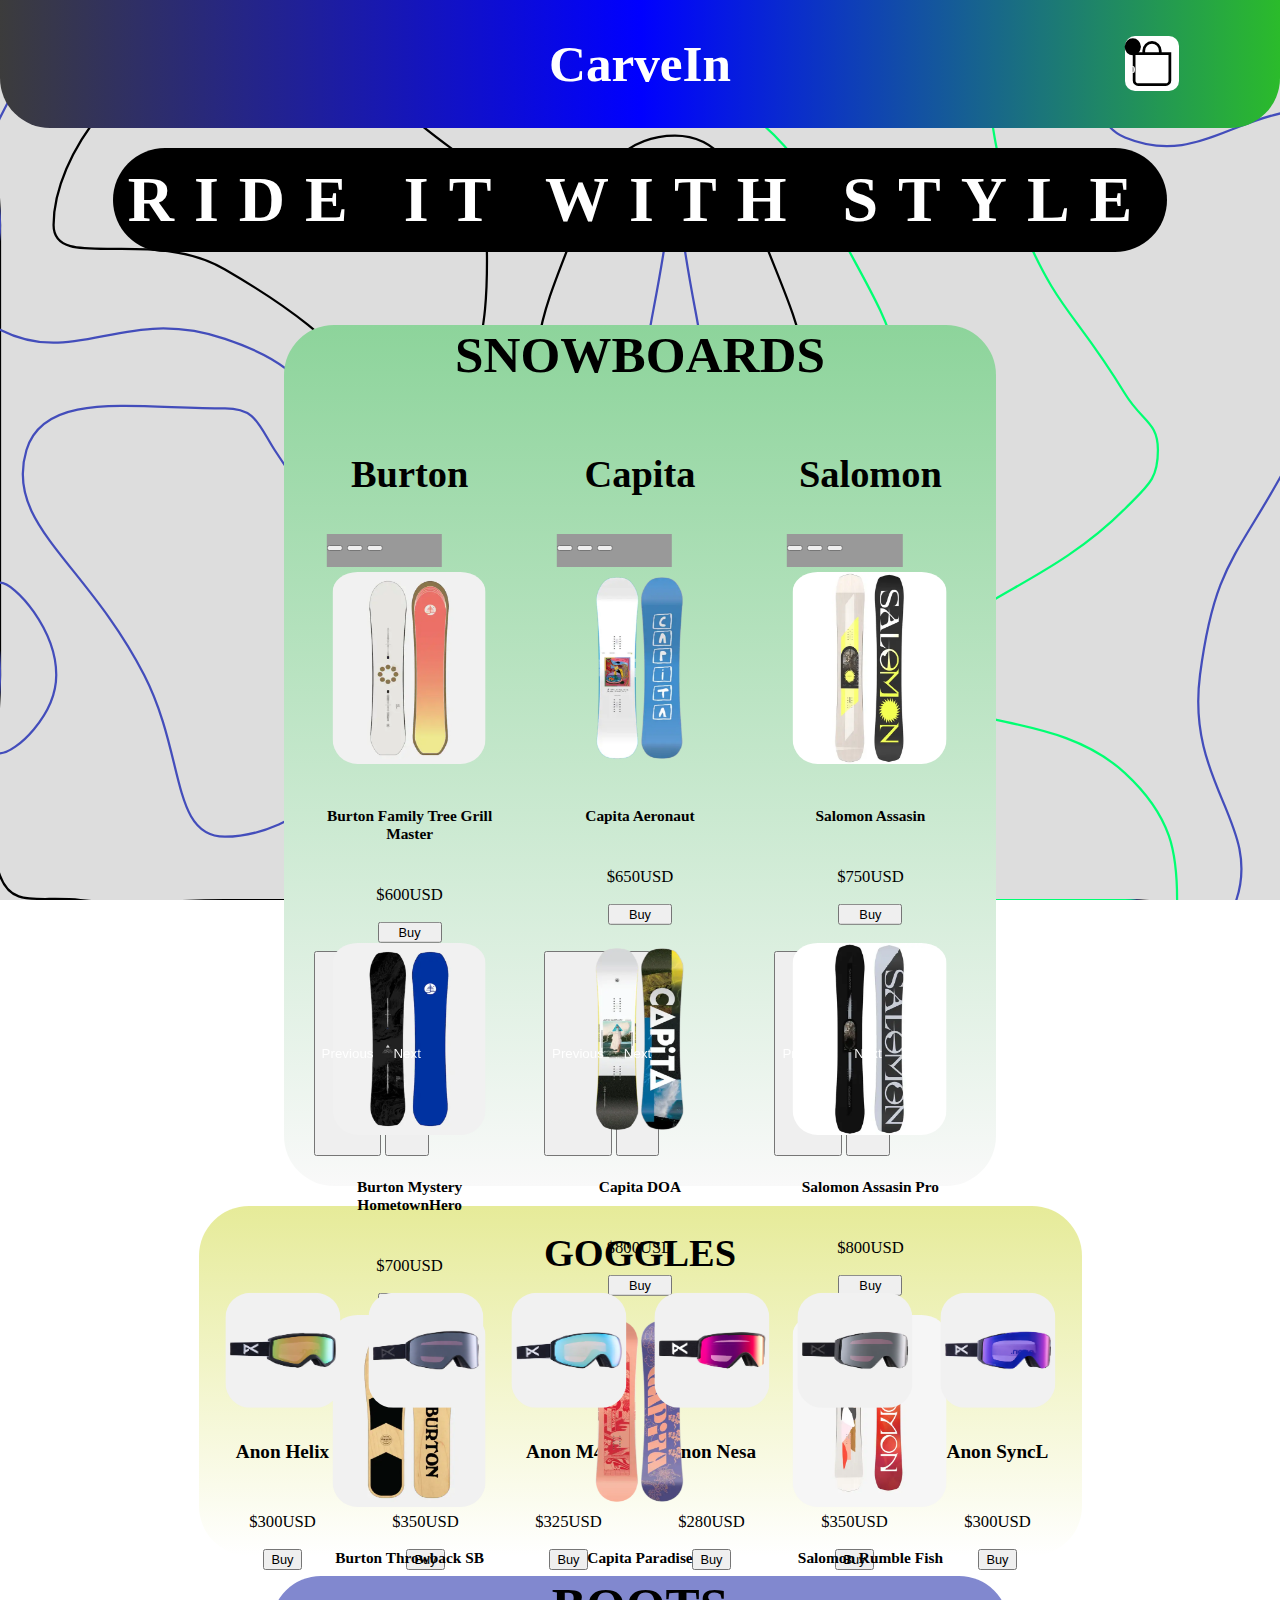
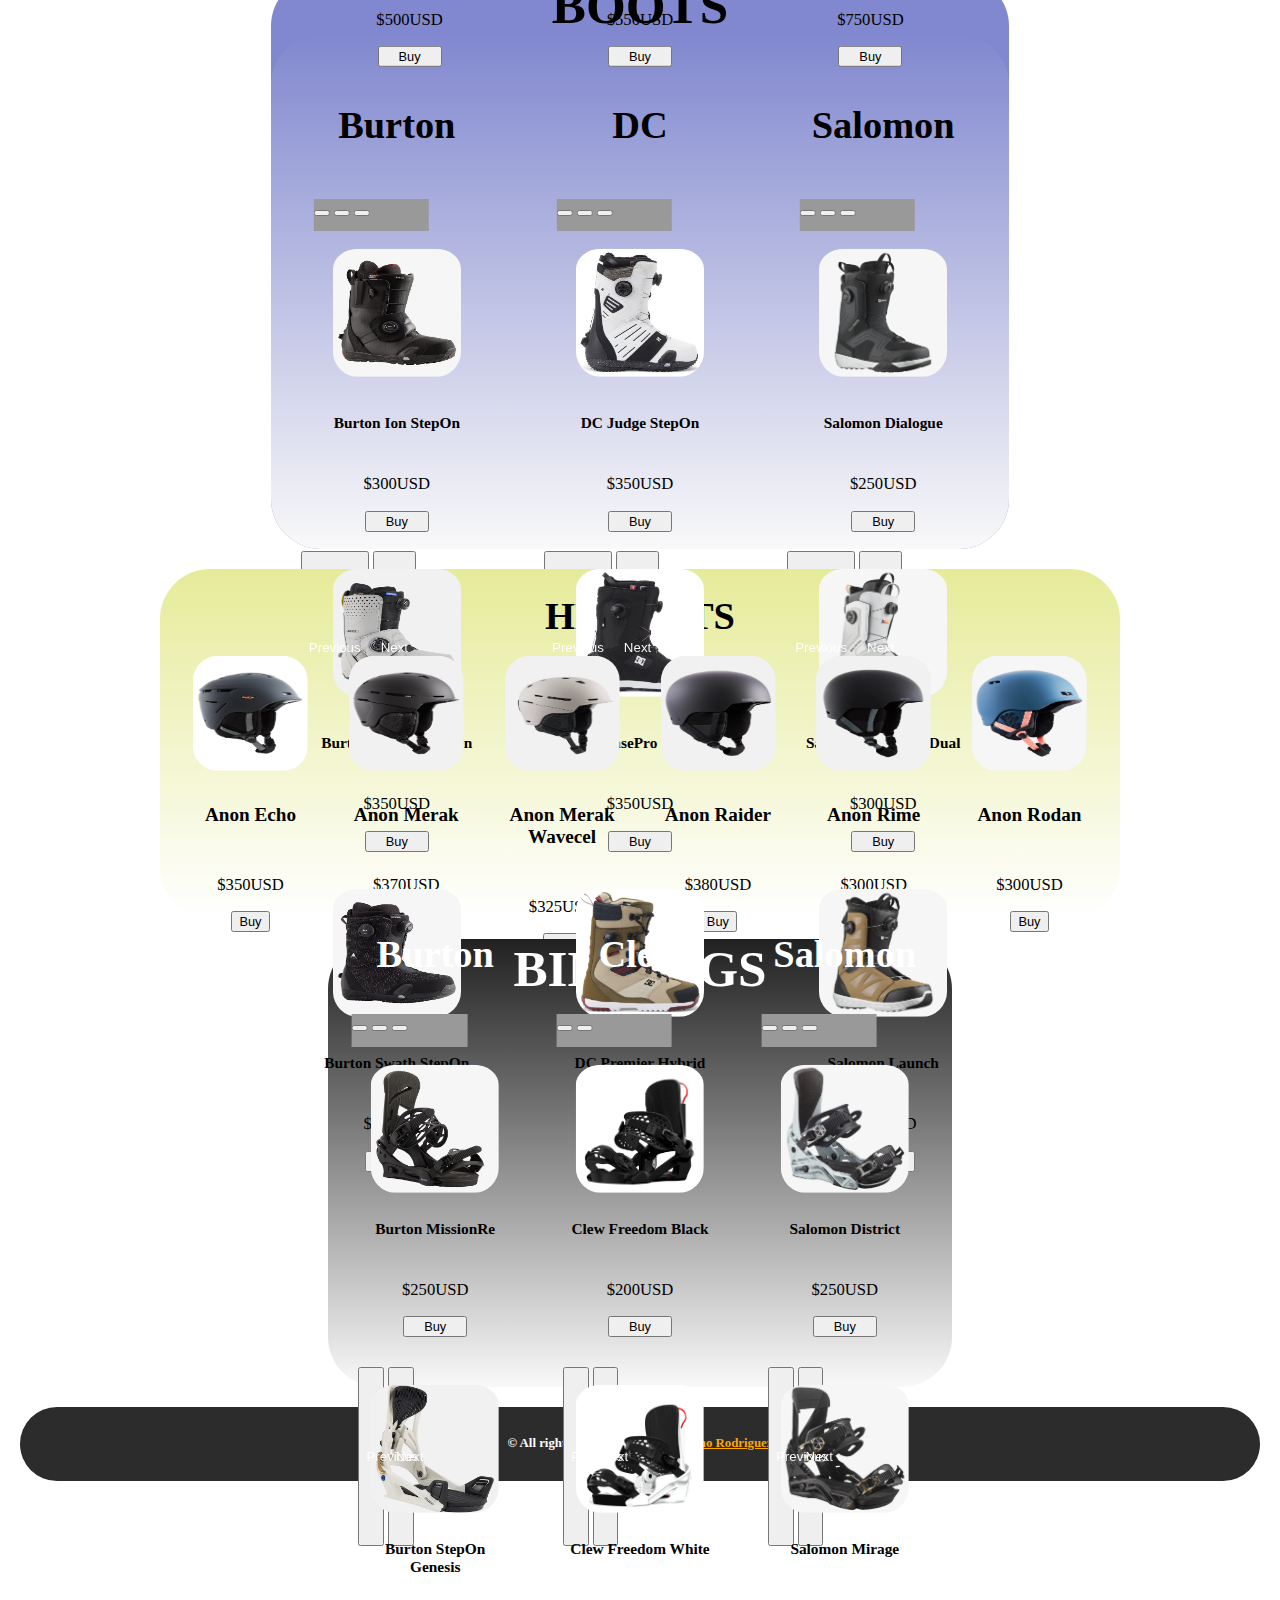
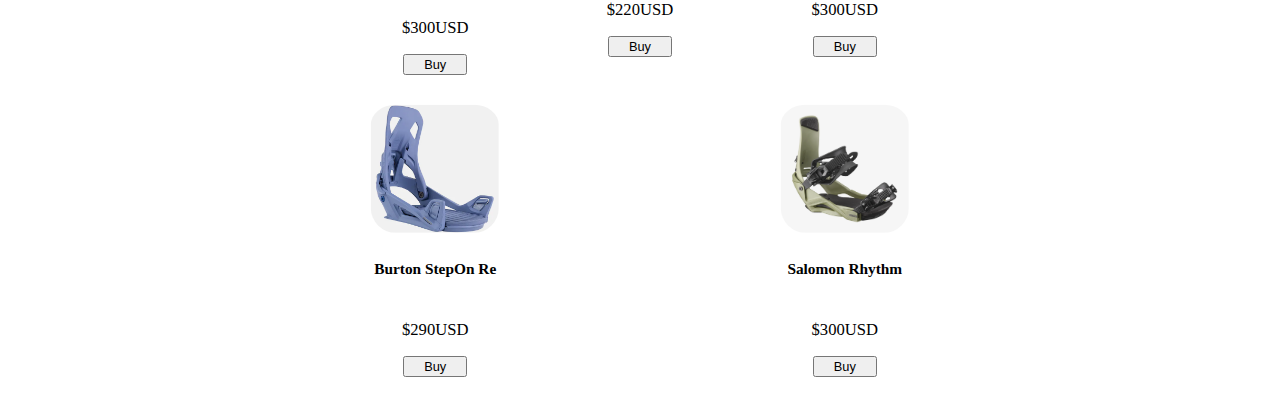
==== commit a7488341: "changes on .js and desing" ====
--- a/index.html
+++ b/index.html
@@ -9,6 +9,7 @@
   </head>
   <body>
     <header>
+      <p id="message"></p>
       <h1>
         CarveIn
       </h1>
@@ -32,7 +33,7 @@
       <section class="snowboards" >
         <h2>SNOWBOARDS</h2>
         <div class="brands">
-          <div class="burtonSB">
+          <div class="burtonSB" id="burtonSB">
             <h3>Burton</h3>
             <div id="carouselExampleIndicators" class="carousel slide">
               <div class="carousel-indicators">
--- a/css/style.css
+++ b/css/style.css
@@ -17,6 +17,22 @@
   flex-wrap: nowrap;
   gap: 10px;
 }
+body header p {
+  background-color: grey;
+  border-radius: 100px;
+  border-color: black;
+  border-width: 3px;
+  border-style: groove;
+  padding: 5px;
+  font-size: 1.5vw;
+  color: white;
+  position: fixed;
+  bottom: 0;
+  right: 0;
+  transform: translateY(5vw);
+  transition: bottom 1s ease;
+  z-index: 9999;
+}
 body header h1 {
   text-align: center;
   font-size: 4vw;
@@ -26,15 +42,17 @@
   background-color: white;
   border-radius: 10px;
   padding: 5px;
-  transform: translateX(35vw);
+  transform: translateX(40vw);
   width: 3.5vw;
   height: 3.5vw;
+  position: fixed;
 }
 body header span {
+  position: fixed;
   width: 1.3vw;
   height: 1.3vw;
   background-color: black;
-  transform: translate(30.5vw, -1.3vw);
+  transform: translate(38.5vw, -1.3vw);
   border-radius: 100px;
 }
 body header span h6 {
@@ -468,6 +486,56 @@
 body footer div h6 a {
   text-decoration-color: orange;
   color: orange;
+}
+
+.login {
+  display: flex;
+  flex-direction: column;
+  justify-content: center;
+  align-items: center;
+  flex-wrap: nowrap;
+  gap: 0px;
+  transform: translate(24vw, 15vw);
+  border: 5px solid;
+  border-radius: 100px;
+  border-width: 10px;
+  border-color: rgb(108, 107, 107);
+  width: 50vw;
+  backdrop-filter: blur(10px);
+}
+.login h2 {
+  font-size: 3vw;
+}
+.login #loginForm {
+  height: 100%;
+  display: flex;
+  flex-direction: column;
+  justify-content: center;
+  align-items: center;
+  flex-wrap: nowrap;
+  gap: 10px;
+}
+.login #loginForm .userInput {
+  text-align: center;
+}
+.login #loginForm .userInput input {
+  letter-spacing: 3px;
+  font-weight: bolder;
+  font-size: large;
+  text-align: center;
+  width: 300px;
+  height: 25px;
+}
+.login #loginForm .buttons {
+  display: flex;
+  flex-direction: row;
+  justify-content: space-between;
+  align-items: center;
+  flex-wrap: nowrap;
+  gap: 10px;
+}
+.login #loginForm .buttons button {
+  font-size: 1.5vw;
 }
 
 @media only screen and (max-width: 1399.99px) {
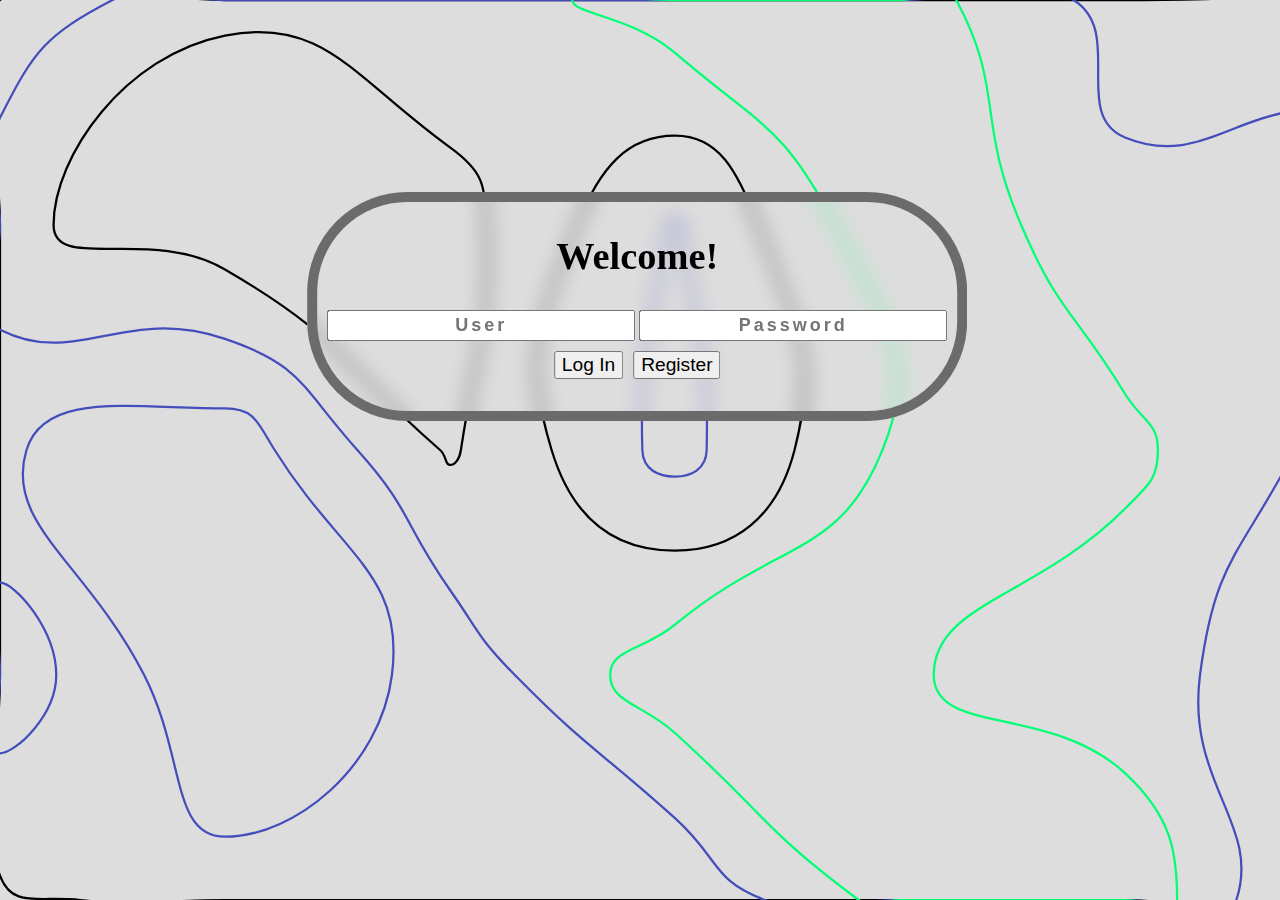
==== commit 1ed93cc1: "addition of a login" ====
--- a/index.html
+++ b/index.html
@@ -1,254 +1,29 @@
 <!DOCTYPE html>
 <html lang="en">
-  <head>
-    <meta charset="UTF-8" />
-    <meta name="viewport" content="width=device-width, initial-scale=1.0" />
-    <link href="https://cdn.jsdelivr.net/npm/bootstrap@5.3.2/dist/css/bootstrap.min.css" rel="stylesheet" integrity="sha384-T3c6CoIi6uLrA9TneNEoa7RxnatzjcDSCmG1MXxSR1GAsXEV/Dwwykc2MPK8M2HN" crossorigin="anonymous">
-    <link rel="stylesheet" href="./css/style.css" />
-    <title>CarveIn</title>
-  </head>
-  <body>
-    <header>
-      <p id="message"></p>
-      <h1>
-        CarveIn
-      </h1>
-      <img id="cartBtn" type="button" src="images/icons/bag.svg" alt="">
-      <span class="spanInfo"><h6 id="cartLength">0</h6></span>
-      <div id="cartInfo" class="cart-container">
-        <div>
-          <h3>My Cart</h3>
-          <h3 id="totalCartPrice"></h3>
-          <button id="clearButton">Clear</button>
-        </div>
-        <ul id="cartList" class="cartLst">
-        </ul>
+<head>
+    <meta charset="UTF-8">
+    <meta name="viewport" content="width=device-width, initial-scale=1.0">
+    <link rel="stylesheet" href="css/style.css">
+    <title>Document</title>
+</head>
+<body>
+    
+    <div class="login">
+        <h2>Welcome!</h2>
+        <form id="loginForm">
+            <div class="userInput">
+                <input type="text" id="user" name="user" placeholder="User" required>
+                <input type="password" id="password" name="password" placeholder="Password" required>
+            </div>
+            <div class="buttons">
+                <button type="submit">Log In</button>
+                <button type="submit">Register</button>
+            </div>
+            
+        </form>
+        <p id="message"></p>
     </div>
-    </header>
 
-    <main >
-      <h2 class="title" >
-        RIDE IT WITH STYLE
-      </h2>
-      <section class="snowboards" >
-        <h2>SNOWBOARDS</h2>
-        <div class="brands">
-          <div class="burtonSB" id="burtonSB">
-            <h3>Burton</h3>
-            <div id="carouselExampleIndicators" class="carousel slide">
-              <div class="carousel-indicators">
-                <button type="button" data-bs-target="#carouselExampleIndicators" data-bs-slide-to="0" class="active" aria-current="true" aria-label="Slide 1"></button>
-                <button type="button" data-bs-target="#carouselExampleIndicators" data-bs-slide-to="1" aria-label="Slide 2"></button>
-                <button type="button" data-bs-target="#carouselExampleIndicators" data-bs-slide-to="2" aria-label="Slide 3"></button>
-              </div >
-              <div class="carousel-inner" id="burtonSnowboards">
-              </div>
-              <button class="carousel-control-prev" type="button" data-bs-target="#carouselExampleIndicators" data-bs-slide="prev">
-                <span class="carousel-control-prev-icon" aria-hidden="true"></span>
-                <span class="visually-hidden">Previous</span>
-              </button>
-              <button class="carousel-control-next" type="button" data-bs-target="#carouselExampleIndicators" data-bs-slide="next">
-                <span class="carousel-control-next-icon" aria-hidden="true"></span>
-                <span class="visually-hidden">Next</span>
-              </button>
-            </div>
-          </div>
-          <div class="capitaSB">
-            <h3>Capita</h3>
-            <div id="carouselExampleIndicators1" class="carousel slide">
-              <div class="carousel-indicators">
-                <button type="button" data-bs-target="#carouselExampleIndicators1" data-bs-slide-to="0" class="active" aria-current="true" aria-label="Slide 1"></button>
-                <button type="button" data-bs-target="#carouselExampleIndicators1" data-bs-slide-to="1" aria-label="Slide 2"></button>
-                <button type="button" data-bs-target="#carouselExampleIndicators1" data-bs-slide-to="2" aria-label="Slide 3"></button>
-              </div>
-              <div class="carousel-inner" id="capitaSnowboards">
-              </div>
-              <button class="carousel-control-prev" type="button" data-bs-target="#carouselExampleIndicators1" data-bs-slide="prev">
-                <span class="carousel-control-prev-icon" aria-hidden="true"></span>
-                <span class="visually-hidden">Previous</span>
-              </button>
-              <button class="carousel-control-next" type="button" data-bs-target="#carouselExampleIndicators1" data-bs-slide="next">
-                <span class="carousel-control-next-icon" aria-hidden="true"></span>
-                <span class="visually-hidden">Next</span>
-              </button>
-            </div>
-          </div>
-          <div class="salomonSB">
-            <h3>Salomon</h3>
-            <div id="carouselExampleIndicators2" class="carousel slide">
-              <div class="carousel-indicators">
-                <button type="button" data-bs-target="#carouselExampleIndicators2" data-bs-slide-to="0" class="active" aria-current="true" aria-label="Slide 1"></button>
-                <button type="button" data-bs-target="#carouselExampleIndicators2" data-bs-slide-to="1" aria-label="Slide 2"></button>
-                <button type="button" data-bs-target="#carouselExampleIndicators2" data-bs-slide-to="2" aria-label="Slide 3"></button>
-              </div>
-              <div class="carousel-inner" id="salomonSnowboards">
-              </div>
-              <button class="carousel-control-prev" type="button" data-bs-target="#carouselExampleIndicators2" data-bs-slide="prev">
-                <span class="carousel-control-prev-icon" aria-hidden="true"></span>
-                <span class="visually-hidden">Previous</span>
-              </button>
-              <button class="carousel-control-next" type="button" data-bs-target="#carouselExampleIndicators2" data-bs-slide="next">
-                <span class="carousel-control-next-icon" aria-hidden="true"></span>
-                <span class="visually-hidden">Next</span>
-              </button>
-            </div>
-          </div>
-        </div>
-        
-      </section>
-
-      <section class="goggles">
-        <h2>GOGGLES</h2>
-        <div class="brands" id="goggles">
-        </div>
-      </section>
-
-      <section class="boots">
-        <h2>BOOTS</h2>
-        <div class="brands">
-          <div class="burtonB">
-            <h3>Burton</h3>
-            <div id="carouselExampleIndicators3" class="carousel slide">
-              <div class="carousel-indicators">
-                <button type="button" data-bs-target="#carouselExampleIndicators3" data-bs-slide-to="0" class="active" aria-current="true" aria-label="Slide 1"></button>
-                <button type="button" data-bs-target="#carouselExampleIndicators3" data-bs-slide-to="1" aria-label="Slide 2"></button>
-                <button type="button" data-bs-target="#carouselExampleIndicators3" data-bs-slide-to="2" aria-label="Slide 3"></button>
-              </div>
-              <div class="carousel-inner" id="burtonBoots">
-              </div>
-              <button class="carousel-control-prev" type="button" data-bs-target="#carouselExampleIndicators3" data-bs-slide="prev">
-                <span class="carousel-control-prev-icon" aria-hidden="true"></span>
-                <span class="visually-hidden">Previous</span>
-              </button>
-              <button class="carousel-control-next" type="button" data-bs-target="#carouselExampleIndicators3" data-bs-slide="next">
-                <span class="carousel-control-next-icon" aria-hidden="true"></span>
-                <span class="visually-hidden">Next</span>
-              </button>
-            </div>
-          </div>
-          <div class="dcB">
-            <h3>DC</h3>
-            <div id="carouselExampleIndicators5" class="carousel slide">
-              <div class="carousel-indicators">
-                <button type="button" data-bs-target="#carouselExampleIndicators5" data-bs-slide-to="0" class="active" aria-current="true" aria-label="Slide 1"></button>
-                <button type="button" data-bs-target="#carouselExampleIndicators5" data-bs-slide-to="1" aria-label="Slide 2"></button>
-                <button type="button" data-bs-target="#carouselExampleIndicators5" data-bs-slide-to="2" aria-label="Slide 3"></button>
-              </div>
-              <div class="carousel-inner" id="dcBoots">
-              </div>
-              <button class="carousel-control-prev" type="button" data-bs-target="#carouselExampleIndicators5" data-bs-slide="prev">
-                <span class="carousel-control-prev-icon" aria-hidden="true"></span>
-                <span class="visually-hidden">Previous</span>
-              </button>
-              <button class="carousel-control-next" type="button" data-bs-target="#carouselExampleIndicators5" data-bs-slide="next">
-                <span class="carousel-control-next-icon" aria-hidden="true"></span>
-                <span class="visually-hidden">Next</span>
-              </button>
-            </div>
-          </div>
-          <div class="salomonB">
-            <h3>Salomon</h3>
-            <div id="carouselExampleIndicators6" class="carousel slide">
-              <div class="carousel-indicators">
-                <button type="button" data-bs-target="#carouselExampleIndicators6" data-bs-slide-to="0" class="active" aria-current="true" aria-label="Slide 1"></button>
-                <button type="button" data-bs-target="#carouselExampleIndicators6" data-bs-slide-to="1" aria-label="Slide 2"></button>
-                <button type="button" data-bs-target="#carouselExampleIndicators6" data-bs-slide-to="2" aria-label="Slide 3"></button>
-              </div>
-              <div class="carousel-inner" id="salomonBoots">
-              </div>
-              <button class="carousel-control-prev" type="button" data-bs-target="#carouselExampleIndicators6" data-bs-slide="prev">
-                <span class="carousel-control-prev-icon" aria-hidden="true"></span>
-                <span class="visually-hidden">Previous</span>
-              </button>
-              <button class="carousel-control-next" type="button" data-bs-target="#carouselExampleIndicators6" data-bs-slide="next">
-                <span class="carousel-control-next-icon" aria-hidden="true"></span>
-                <span class="visually-hidden">Next</span>
-              </button>
-            </div>
-          </div>
-        </div>
-      </section>
-
-      <section class="helmets">
-        <h2>HELMETS</h2>
-        <div class="brands" id="helmets">
-        </div>
-      </section>
-
-      <section class="bindings">
-        <h2>BINDINGS</h2>
-        <div class="brands">
-          <div class="burtonBi">
-            <h3>Burton</h3>
-            <div id="carouselExampleIndicators7" class="carousel slide">
-              <div class="carousel-indicators">
-                <button type="button" data-bs-target="#carouselExampleIndicators7" data-bs-slide-to="0" class="active" aria-current="true" aria-label="Slide 1"></button>
-                <button type="button" data-bs-target="#carouselExampleIndicators7" data-bs-slide-to="1" aria-label="Slide 2"></button>
-                <button type="button" data-bs-target="#carouselExampleIndicators7" data-bs-slide-to="2" aria-label="Slide 3"></button>
-              </div>
-              <div class="carousel-inner" id="burtonBi">
-              </div>
-              <button class="carousel-control-prev" type="button" data-bs-target="#carouselExampleIndicators7" data-bs-slide="prev">
-                <span class="carousel-control-prev-icon" aria-hidden="true"></span>
-                <span class="visually-hidden">Previous</span>
-              </button>
-              <button class="carousel-control-next" type="button" data-bs-target="#carouselExampleIndicators7" data-bs-slide="next">
-                <span class="carousel-control-next-icon" aria-hidden="true"></span>
-                <span class="visually-hidden">Next</span>
-              </button>
-            </div>
-          </div>
-          <div class="clewBi">
-            <h3>Clew</h3>
-            <div id="carouselExampleIndicators8" class="carousel slide">
-              <div class="carousel-indicators">
-                <button type="button" data-bs-target="#carouselExampleIndicators8" data-bs-slide-to="0" class="active" aria-current="true" aria-label="Slide 1"></button>
-                <button type="button" data-bs-target="#carouselExampleIndicators8" data-bs-slide-to="1" aria-label="Slide 2"></button>
-              </div>
-              <div class="carousel-inner" id="clewBi">
-              </div>
-              <button class="carousel-control-prev" type="button" data-bs-target="#carouselExampleIndicators8" data-bs-slide="prev">
-                <span class="carousel-control-prev-icon" aria-hidden="true"></span>
-                <span class="visually-hidden">Previous</span>
-              </button>
-              <button class="carousel-control-next" type="button" data-bs-target="#carouselExampleIndicators8" data-bs-slide="next">
-                <span class="carousel-control-next-icon" aria-hidden="true"></span>
-                <span class="visually-hidden">Next</span>
-              </button>
-            </div>
-          </div>
-          <div class="salomonBi">
-            <h3>Salomon</h3>
-            <div id="carouselExampleIndicators9" class="carousel slide">
-              <div class="carousel-indicators">
-                <button type="button" data-bs-target="#carouselExampleIndicators9" data-bs-slide-to="0" class="active" aria-current="true" aria-label="Slide 1"></button>
-                <button type="button" data-bs-target="#carouselExampleIndicators9" data-bs-slide-to="1" aria-label="Slide 2"></button>
-                <button type="button" data-bs-target="#carouselExampleIndicators9" data-bs-slide-to="2" aria-label="Slide 3"></button>
-              </div>
-              <div class="carousel-inner" id="salomonBi">
-              </div>
-              <button class="carousel-control-prev" type="button" data-bs-target="#carouselExampleIndicators9" data-bs-slide="prev">
-                <span class="carousel-control-prev-icon" aria-hidden="true"></span>
-                <span class="visually-hidden">Previous</span>
-              </button>
-              <button class="carousel-control-next" type="button" data-bs-target="#carouselExampleIndicators9" data-bs-slide="next">
-                <span class="carousel-control-next-icon" aria-hidden="true"></span>
-                <span class="visually-hidden">Next</span>
-              </button>
-            </div>
-          </div>
-        </div>
-      </section>
-    </main>
-
-    <footer>
-      <div>
-        <h6>© All rights reserved 2024, <a href="https://www.instagram.com/guille.rod.11/"> Guillermo Rodriguez</a></h6>
-      </div>
-      
-    </footer>
-    
-    <script src="https://cdn.jsdelivr.net/npm/bootstrap@5.3.2/dist/js/bootstrap.bundle.min.js" integrity="sha384-C6RzsynM9kWDrMNeT87bh95OGNyZPhcTNXj1NW7RuBCsyN/o0jlpcV8Qyq46cDfL" crossorigin="anonymous"></script>
-    <script src="./js/index.js"></script>
-  </body>
-</html>
+    <script src="js/index.js"></script>
+</body>
+</html>